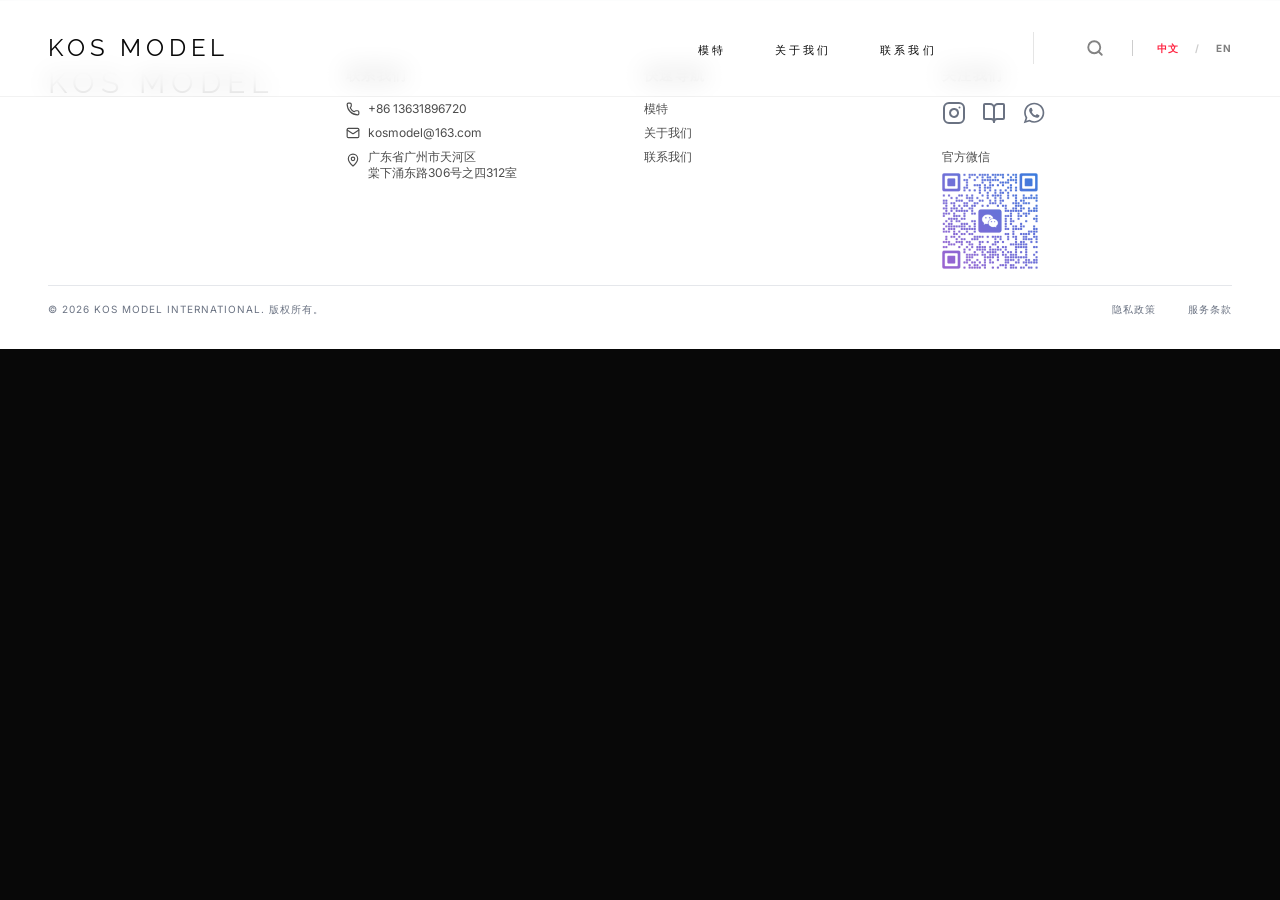
==== index.html @ bc781af7 "Add files via upload" ====
<!doctype html>
<html lang="en">
  <head>
    <meta charset="UTF-8" />
    <link rel="icon" type="image/png" href="/favicon.png">
    <meta name="viewport" content="width=device-width, initial-scale=1.0" />
    <title>KOS MODEL</title>
    <script type="module" crossorigin src="/assets/index-BqBdWaHp.js"></script>
    <link rel="stylesheet" crossorigin href="/assets/index-BMTdJnY8.css">
  </head>
  <body>
    <div id="root"></div>
  </body>
</html>
---- assets/index-BMTdJnY8.css ----
@import"https://fonts.googleapis.com/css2?family=Inter:wght@300;400;500;600&family=Playfair+Display:ital,wght@0,400;0,700;1,400&family=Bodoni+Moda:ital,opsz,wght@0,6..96,400..900;1,6..96,400..900&family=Cormorant+Garamond:wght@300;400;500&family=Raleway:wght@100;200;400&display=swap";/*! tailwindcss v4.3.0 | MIT License | https://tailwindcss.com */@layer properties{@supports (((-webkit-hyphens:none)) and (not (margin-trim:inline))) or ((-moz-orient:inline) and (not (color:rgb(from red r g b)))){*,:before,:after,::backdrop{--tw-translate-x:0;--tw-translate-y:0;--tw-translate-z:0;--tw-scroll-snap-strictness:proximity;--tw-space-y-reverse:0;--tw-border-style:solid;--tw-gradient-position:initial;--tw-gradient-from:#0000;--tw-gradient-via:#0000;--tw-gradient-to:#0000;--tw-gradient-stops:initial;--tw-gradient-via-stops:initial;--tw-gradient-from-position:0%;--tw-gradient-via-position:50%;--tw-gradient-to-position:100%;--tw-leading:initial;--tw-font-weight:initial;--tw-tracking:initial;--tw-shadow:0 0 #0000;--tw-shadow-color:initial;--tw-shadow-alpha:100%;--tw-inset-shadow:0 0 #0000;--tw-inset-shadow-color:initial;--tw-inset-shadow-alpha:100%;--tw-ring-color:initial;--tw-ring-shadow:0 0 #0000;--tw-inset-ring-color:initial;--tw-inset-ring-shadow:0 0 #0000;--tw-ring-inset:initial;--tw-ring-offset-width:0px;--tw-ring-offset-color:#fff;--tw-ring-offset-shadow:0 0 #0000;--tw-blur:initial;--tw-brightness:initial;--tw-contrast:initial;--tw-grayscale:initial;--tw-hue-rotate:initial;--tw-invert:initial;--tw-opacity:initial;--tw-saturate:initial;--tw-sepia:initial;--tw-drop-shadow:initial;--tw-drop-shadow-color:initial;--tw-drop-shadow-alpha:100%;--tw-drop-shadow-size:initial;--tw-backdrop-blur:initial;--tw-backdrop-brightness:initial;--tw-backdrop-contrast:initial;--tw-backdrop-grayscale:initial;--tw-backdrop-hue-rotate:initial;--tw-backdrop-invert:initial;--tw-backdrop-opacity:initial;--tw-backdrop-saturate:initial;--tw-backdrop-sepia:initial;--tw-duration:initial;--tw-ease:initial;--tw-scale-x:1;--tw-scale-y:1;--tw-scale-z:1}}}@layer theme{:root,:host{--font-sans:"Inter", ui-sans-serif, system-ui, sans-serif;--font-serif:"Playfair Display", ui-serif, Georgia, serif;--font-mono:ui-monospace, SFMono-Regular, Menlo, Monaco, Consolas, "Liberation Mono", "Courier New", monospace;--color-red-600:oklch(57.7% .245 27.325);--color-amber-600:oklch(66.6% .179 58.318);--color-gray-50:oklch(98.5% .002 247.839);--color-gray-100:oklch(96.7% .003 264.542);--color-gray-200:oklch(92.8% .006 264.531);--color-gray-400:oklch(70.7% .022 261.325);--color-gray-500:oklch(55.1% .027 264.364);--color-zinc-900:oklch(21% .006 285.885);--color-neutral-100:oklch(97% 0 0);--color-black:#000;--color-white:#fff;--spacing:.25rem;--container-md:28rem;--container-4xl:56rem;--container-7xl:80rem;--text-xs:.75rem;--text-xs--line-height:calc(1 / .75);--text-sm:.875rem;--text-sm--line-height:calc(1.25 / .875);--text-xl:1.25rem;--text-xl--line-height:calc(1.75 / 1.25);--text-2xl:1.5rem;--text-2xl--line-height:calc(2 / 1.5);--text-3xl:1.875rem;--text-3xl--line-height: 1.2 ;--text-4xl:2.25rem;--text-4xl--line-height:calc(2.5 / 2.25);--text-5xl:3rem;--text-5xl--line-height:1;--text-6xl:3.75rem;--text-6xl--line-height:1;--text-7xl:4.5rem;--text-7xl--line-height:1;--text-8xl:6rem;--text-8xl--line-height:1;--text-9xl:8rem;--text-9xl--line-height:1;--font-weight-thin:100;--font-weight-normal:400;--font-weight-medium:500;--font-weight-bold:700;--tracking-wide:.025em;--tracking-wider:.05em;--tracking-widest:.1em;--leading-tight:1.25;--leading-relaxed:1.625;--radius-sm:.25rem;--ease-out:cubic-bezier(0, 0, .2, 1);--animate-bounce:bounce 1s infinite;--blur-sm:8px;--blur-md:12px;--blur-xl:24px;--default-transition-duration:.15s;--default-transition-timing-function:cubic-bezier(.4, 0, .2, 1);--default-font-family:var(--font-sans);--default-mono-font-family:var(--font-mono);--font-raleway:"Raleway", sans-serif;--color-brand-black:#080808;--color-brand-white:#fdfdfd;--color-brand-gray:#888;--color-accent:#ff2442}}@layer base{*,:after,:before,::backdrop{box-sizing:border-box;border:0 solid;margin:0;padding:0}::file-selector-button{box-sizing:border-box;border:0 solid;margin:0;padding:0}html,:host{-webkit-text-size-adjust:100%;-moz-tab-size:4;tab-size:4;line-height:1.5;font-family:var(--default-font-family,ui-sans-serif, system-ui, sans-serif, "Apple Color Emoji", "Segoe UI Emoji", "Segoe UI Symbol", "Noto Color Emoji");font-feature-settings:var(--default-font-feature-settings,normal);font-variation-settings:var(--default-font-variation-settings,normal);-webkit-tap-highlight-color:transparent}hr{height:0;color:inherit;border-top-width:1px}abbr:where([title]){-webkit-text-decoration:underline dotted;text-decoration:underline dotted}h1,h2,h3,h4,h5,h6{font-size:inherit;font-weight:inherit}a{color:inherit;-webkit-text-decoration:inherit;text-decoration:inherit}b,strong{font-weight:bolder}code,kbd,samp,pre{font-family:var(--default-mono-font-family,ui-monospace, SFMono-Regular, Menlo, Monaco, Consolas, "Liberation Mono", "Courier New", monospace);font-feature-settings:var(--default-mono-font-feature-settings,normal);font-variation-settings:var(--default-mono-font-variation-settings,normal);font-size:1em}small{font-size:80%}sub,sup{vertical-align:baseline;font-size:75%;line-height:0;position:relative}sub{bottom:-.25em}sup{top:-.5em}table{text-indent:0;border-color:inherit;border-collapse:collapse}:-moz-focusring{outline:auto}progress{vertical-align:baseline}summary{display:list-item}ol,ul,menu{list-style:none}img,svg,video,canvas,audio,iframe,embed,object{vertical-align:middle;display:block}img,video{max-width:100%;height:auto}button,input,select,optgroup,textarea{font:inherit;font-feature-settings:inherit;font-variation-settings:inherit;letter-spacing:inherit;color:inherit;opacity:1;background-color:#0000;border-radius:0}::file-selector-button{font:inherit;font-feature-settings:inherit;font-variation-settings:inherit;letter-spacing:inherit;color:inherit;opacity:1;background-color:#0000;border-radius:0}:where(select:is([multiple],[size])) optgroup{font-weight:bolder}:where(select:is([multiple],[size])) optgroup option{padding-inline-start:20px}::file-selector-button{margin-inline-end:4px}::placeholder{opacity:1}@supports (not ((-webkit-appearance:-apple-pay-button))) or (contain-intrinsic-size:1px){::placeholder{color:currentColor}@supports (color:color-mix(in lab,red,red)){::placeholder{color:color-mix(in oklab,currentcolor 50%,transparent)}}}textarea{resize:vertical}::-webkit-search-decoration{-webkit-appearance:none}::-webkit-date-and-time-value{min-height:1lh;text-align:inherit}::-webkit-datetime-edit{display:inline-flex}::-webkit-datetime-edit-fields-wrapper{padding:0}::-webkit-datetime-edit{padding-block:0}::-webkit-datetime-edit-year-field{padding-block:0}::-webkit-datetime-edit-month-field{padding-block:0}::-webkit-datetime-edit-day-field{padding-block:0}::-webkit-datetime-edit-hour-field{padding-block:0}::-webkit-datetime-edit-minute-field{padding-block:0}::-webkit-datetime-edit-second-field{padding-block:0}::-webkit-datetime-edit-millisecond-field{padding-block:0}::-webkit-datetime-edit-meridiem-field{padding-block:0}::-webkit-calendar-picker-indicator{line-height:1}:-moz-ui-invalid{box-shadow:none}button,input:where([type=button],[type=reset],[type=submit]){-webkit-appearance:button;-moz-appearance:button;appearance:button}::file-selector-button{-webkit-appearance:button;-moz-appearance:button;appearance:button}::-webkit-inner-spin-button{height:auto}::-webkit-outer-spin-button{height:auto}[hidden]:where(:not([hidden=until-found])){display:none!important}body{background-color:var(--color-brand-black);font-family:var(--font-sans);color:var(--color-brand-white);-webkit-font-smoothing:antialiased;-moz-osx-font-smoothing:grayscale}h1,h2,h3,.serif{font-family:var(--font-serif)}}@layer components;@layer utilities{.pointer-events-none{pointer-events:none}.absolute{position:absolute}.fixed{position:fixed}.relative{position:relative}.inset-0{inset:calc(var(--spacing) * 0)}.-top-10{top:calc(var(--spacing) * -10)}.top-0{top:calc(var(--spacing) * 0)}.top-1\/2{top:50%}.top-12{top:calc(var(--spacing) * 12)}.top-full{top:100%}.-right-10{right:calc(var(--spacing) * -10)}.right-0{right:calc(var(--spacing) * 0)}.right-4{right:calc(var(--spacing) * 4)}.right-10{right:calc(var(--spacing) * 10)}.right-12{right:calc(var(--spacing) * 12)}.-bottom-10{bottom:calc(var(--spacing) * -10)}.bottom-8{bottom:calc(var(--spacing) * 8)}.bottom-10{bottom:calc(var(--spacing) * 10)}.-left-10{left:calc(var(--spacing) * -10)}.left-0{left:calc(var(--spacing) * 0)}.left-4{left:calc(var(--spacing) * 4)}.left-8{left:calc(var(--spacing) * 8)}.z-0{z-index:0}.z-10{z-index:10}.z-40{z-index:40}.z-50{z-index:50}.z-\[100\]{z-index:100}.container{width:100%}@media(min-width:40rem){.container{max-width:40rem}}@media(min-width:48rem){.container{max-width:48rem}}@media(min-width:64rem){.container{max-width:64rem}}@media(min-width:80rem){.container{max-width:80rem}}@media(min-width:96rem){.container{max-width:96rem}}.m-116{margin:calc(var(--spacing) * 116)}.-mx-6{margin-inline:calc(var(--spacing) * -6)}.mx-auto{margin-inline:auto}.mt-1{margin-top:calc(var(--spacing) * 1)}.mt-2{margin-top:calc(var(--spacing) * 2)}.mt-4{margin-top:calc(var(--spacing) * 4)}.mt-8{margin-top:calc(var(--spacing) * 8)}.mt-12{margin-top:calc(var(--spacing) * 12)}.mt-32{margin-top:calc(var(--spacing) * 32)}.mr-12{margin-right:calc(var(--spacing) * 12)}.mb-2{margin-bottom:calc(var(--spacing) * 2)}.mb-4{margin-bottom:calc(var(--spacing) * 4)}.mb-6{margin-bottom:calc(var(--spacing) * 6)}.mb-8{margin-bottom:calc(var(--spacing) * 8)}.mb-10{margin-bottom:calc(var(--spacing) * 10)}.mb-12{margin-bottom:calc(var(--spacing) * 12)}.mb-16{margin-bottom:calc(var(--spacing) * 16)}.mb-20{margin-bottom:calc(var(--spacing) * 20)}.scrollbar-hide{-ms-overflow-style:none;scrollbar-width:none}.scrollbar-hide::-webkit-scrollbar{display:none}.block{display:block}.flex{display:flex}.grid{display:grid}.hidden{display:none}.aspect-\[3\/4\]{aspect-ratio:3/4}.aspect-\[4\/5\]{aspect-ratio:4/5}.h-1\.5{height:calc(var(--spacing) * 1.5)}.h-4{height:calc(var(--spacing) * 4)}.h-5{height:calc(var(--spacing) * 5)}.h-8{height:calc(var(--spacing) * 8)}.h-12{height:calc(var(--spacing) * 12)}.h-14{height:calc(var(--spacing) * 14)}.h-20{height:calc(var(--spacing) * 20)}.h-24{height:calc(var(--spacing) * 24)}.h-40{height:calc(var(--spacing) * 40)}.h-60{height:calc(var(--spacing) * 60)}.h-\[1px\]{height:1px}.h-\[80vh\]{height:80vh}.h-\[85vh\]{height:85vh}.h-full{height:100%}.h-screen{height:100vh}.min-h-\[60vh\]{min-height:60vh}.min-h-screen{min-height:100vh}.w-1\.5{width:calc(var(--spacing) * 1.5)}.w-5{width:calc(var(--spacing) * 5)}.w-12{width:calc(var(--spacing) * 12)}.w-14{width:calc(var(--spacing) * 14)}.w-16{width:calc(var(--spacing) * 16)}.w-24{width:calc(var(--spacing) * 24)}.w-40{width:calc(var(--spacing) * 40)}.w-56{width:calc(var(--spacing) * 56)}.w-60{width:calc(var(--spacing) * 60)}.w-\[1px\]{width:1px}.w-full{width:100%}.max-w-4xl{max-width:var(--container-4xl)}.max-w-7xl{max-width:var(--container-7xl)}.max-w-\[150px\]{max-width:150px}.max-w-\[calc\(80vh\*3\/4\)\]{max-width:60vh}.max-w-md{max-width:var(--container-md)}.flex-1{flex:1}.flex-shrink-0,.shrink-0{flex-shrink:0}.-translate-y-1\/2{--tw-translate-y: -50% ;translate:var(--tw-translate-x) var(--tw-translate-y)}.animate-bounce{animation:var(--animate-bounce)}.cursor-pointer{cursor:pointer}.cursor-zoom-in{cursor:zoom-in}.resize{resize:both}.snap-x{scroll-snap-type:x var(--tw-scroll-snap-strictness)}.snap-mandatory{--tw-scroll-snap-strictness:mandatory}.snap-center{scroll-snap-align:center}.grid-cols-1{grid-template-columns:repeat(1,minmax(0,1fr))}.grid-cols-2{grid-template-columns:repeat(2,minmax(0,1fr))}.grid-cols-\[100px_1fr\]{grid-template-columns:100px 1fr}.flex-col{flex-direction:column}.flex-wrap{flex-wrap:wrap}.items-baseline{align-items:baseline}.items-center{align-items:center}.items-start{align-items:flex-start}.justify-between{justify-content:space-between}.justify-center{justify-content:center}.justify-end{justify-content:flex-end}.gap-1\.5{gap:calc(var(--spacing) * 1.5)}.gap-2{gap:calc(var(--spacing) * 2)}.gap-3{gap:calc(var(--spacing) * 3)}.gap-4{gap:calc(var(--spacing) * 4)}.gap-6{gap:calc(var(--spacing) * 6)}.gap-8{gap:calc(var(--spacing) * 8)}.gap-12{gap:calc(var(--spacing) * 12)}.gap-16{gap:calc(var(--spacing) * 16)}.gap-20{gap:calc(var(--spacing) * 20)}:where(.space-y-1>:not(:last-child)){--tw-space-y-reverse:0;margin-block-start:calc(calc(var(--spacing) * 1) * var(--tw-space-y-reverse));margin-block-end:calc(calc(var(--spacing) * 1) * calc(1 - var(--tw-space-y-reverse)))}:where(.space-y-2>:not(:last-child)){--tw-space-y-reverse:0;margin-block-start:calc(calc(var(--spacing) * 2) * var(--tw-space-y-reverse));margin-block-end:calc(calc(var(--spacing) * 2) * calc(1 - var(--tw-space-y-reverse)))}:where(.space-y-4>:not(:last-child)){--tw-space-y-reverse:0;margin-block-start:calc(calc(var(--spacing) * 4) * var(--tw-space-y-reverse));margin-block-end:calc(calc(var(--spacing) * 4) * calc(1 - var(--tw-space-y-reverse)))}:where(.space-y-6>:not(:last-child)){--tw-space-y-reverse:0;margin-block-start:calc(calc(var(--spacing) * 6) * var(--tw-space-y-reverse));margin-block-end:calc(calc(var(--spacing) * 6) * calc(1 - var(--tw-space-y-reverse)))}:where(.space-y-8>:not(:last-child)){--tw-space-y-reverse:0;margin-block-start:calc(calc(var(--spacing) * 8) * var(--tw-space-y-reverse));margin-block-end:calc(calc(var(--spacing) * 8) * calc(1 - var(--tw-space-y-reverse)))}:where(.space-y-12>:not(:last-child)){--tw-space-y-reverse:0;margin-block-start:calc(calc(var(--spacing) * 12) * var(--tw-space-y-reverse));margin-block-end:calc(calc(var(--spacing) * 12) * calc(1 - var(--tw-space-y-reverse)))}.gap-x-4{column-gap:calc(var(--spacing) * 4)}.gap-y-2{row-gap:calc(var(--spacing) * 2)}.gap-y-6{row-gap:calc(var(--spacing) * 6)}.truncate{text-overflow:ellipsis;white-space:nowrap;overflow:hidden}.overflow-hidden{overflow:hidden}.overflow-x-auto{overflow-x:auto}.rounded-full{border-radius:3.40282e38px}.rounded-sm{border-radius:var(--radius-sm)}.border{border-style:var(--tw-border-style);border-width:1px}.border-t{border-top-style:var(--tw-border-style);border-top-width:1px}.border-b{border-bottom-style:var(--tw-border-style);border-bottom-width:1px}.border-b-2{border-bottom-style:var(--tw-border-style);border-bottom-width:2px}.border-l{border-left-style:var(--tw-border-style);border-left-width:1px}.border-l-2{border-left-style:var(--tw-border-style);border-left-width:2px}.border-accent\/10{border-color:#ff24421a}@supports (color:color-mix(in lab,red,red)){.border-accent\/10{border-color:color-mix(in oklab,var(--color-accent) 10%,transparent)}}.border-accent\/20{border-color:#ff244233}@supports (color:color-mix(in lab,red,red)){.border-accent\/20{border-color:color-mix(in oklab,var(--color-accent) 20%,transparent)}}.border-black{border-color:var(--color-black)}.border-black\/5{border-color:#0000000d}@supports (color:color-mix(in lab,red,red)){.border-black\/5{border-color:color-mix(in oklab,var(--color-black) 5%,transparent)}}.border-black\/10{border-color:#0000001a}@supports (color:color-mix(in lab,red,red)){.border-black\/10{border-color:color-mix(in oklab,var(--color-black) 10%,transparent)}}.border-black\/20{border-color:#0003}@supports (color:color-mix(in lab,red,red)){.border-black\/20{border-color:color-mix(in oklab,var(--color-black) 20%,transparent)}}.border-brand-black{border-color:var(--color-brand-black)}.border-gray-200{border-color:var(--color-gray-200)}.border-white\/10{border-color:#ffffff1a}@supports (color:color-mix(in lab,red,red)){.border-white\/10{border-color:color-mix(in oklab,var(--color-white) 10%,transparent)}}.border-white\/20{border-color:#fff3}@supports (color:color-mix(in lab,red,red)){.border-white\/20{border-color:color-mix(in oklab,var(--color-white) 20%,transparent)}}.bg-\[\#090909\]{background-color:#090909}.bg-accent\/40{background-color:#ff244266}@supports (color:color-mix(in lab,red,red)){.bg-accent\/40{background-color:color-mix(in oklab,var(--color-accent) 40%,transparent)}}.bg-black{background-color:var(--color-black)}.bg-black\/40{background-color:#0006}@supports (color:color-mix(in lab,red,red)){.bg-black\/40{background-color:color-mix(in oklab,var(--color-black) 40%,transparent)}}.bg-brand-black{background-color:var(--color-brand-black)}.bg-brand-black\/95{background-color:#080808f2}@supports (color:color-mix(in lab,red,red)){.bg-brand-black\/95{background-color:color-mix(in oklab,var(--color-brand-black) 95%,transparent)}}.bg-brand-white{background-color:var(--color-brand-white)}.bg-current{background-color:currentColor}.bg-gray-50{background-color:var(--color-gray-50)}.bg-gray-100{background-color:var(--color-gray-100)}.bg-neutral-100{background-color:var(--color-neutral-100)}.bg-transparent{background-color:#0000}.bg-white{background-color:var(--color-white)}.bg-white\/80{background-color:#fffc}@supports (color:color-mix(in lab,red,red)){.bg-white\/80{background-color:color-mix(in oklab,var(--color-white) 80%,transparent)}}.bg-white\/90{background-color:#ffffffe6}@supports (color:color-mix(in lab,red,red)){.bg-white\/90{background-color:color-mix(in oklab,var(--color-white) 90%,transparent)}}.bg-zinc-900{background-color:var(--color-zinc-900)}.bg-gradient-to-b{--tw-gradient-position:to bottom in oklab;background-image:linear-gradient(var(--tw-gradient-stops))}.from-black\/50{--tw-gradient-from:#00000080}@supports (color:color-mix(in lab,red,red)){.from-black\/50{--tw-gradient-from:color-mix(in oklab, var(--color-black) 50%, transparent)}}.from-black\/50{--tw-gradient-stops:var(--tw-gradient-via-stops,var(--tw-gradient-position), var(--tw-gradient-from) var(--tw-gradient-from-position), var(--tw-gradient-to) var(--tw-gradient-to-position))}.from-brand-black\/50{--tw-gradient-from:#08080880}@supports (color:color-mix(in lab,red,red)){.from-brand-black\/50{--tw-gradient-from:color-mix(in oklab, var(--color-brand-black) 50%, transparent)}}.from-brand-black\/50{--tw-gradient-stops:var(--tw-gradient-via-stops,var(--tw-gradient-position), var(--tw-gradient-from) var(--tw-gradient-from-position), var(--tw-gradient-to) var(--tw-gradient-to-position))}.to-transparent{--tw-gradient-to:transparent;--tw-gradient-stops:var(--tw-gradient-via-stops,var(--tw-gradient-position), var(--tw-gradient-from) var(--tw-gradient-from-position), var(--tw-gradient-to) var(--tw-gradient-to-position))}.object-cover{object-fit:cover}.p-1{padding:calc(var(--spacing) * 1)}.p-2{padding:calc(var(--spacing) * 2)}.p-3{padding:calc(var(--spacing) * 3)}.p-4{padding:calc(var(--spacing) * 4)}.p-6{padding:calc(var(--spacing) * 6)}.px-1{padding-inline:calc(var(--spacing) * 1)}.px-3{padding-inline:calc(var(--spacing) * 3)}.px-4{padding-inline:calc(var(--spacing) * 4)}.px-6{padding-inline:calc(var(--spacing) * 6)}.px-8{padding-inline:calc(var(--spacing) * 8)}.py-2{padding-block:calc(var(--spacing) * 2)}.py-8{padding-block:calc(var(--spacing) * 8)}.py-12{padding-block:calc(var(--spacing) * 12)}.py-20{padding-block:calc(var(--spacing) * 20)}.pt-2{padding-top:calc(var(--spacing) * 2)}.pt-4{padding-top:calc(var(--spacing) * 4)}.pt-6{padding-top:calc(var(--spacing) * 6)}.pt-16{padding-top:calc(var(--spacing) * 16)}.pt-32{padding-top:calc(var(--spacing) * 32)}.pt-40{padding-top:calc(var(--spacing) * 40)}.pb-0{padding-bottom:calc(var(--spacing) * 0)}.pb-1{padding-bottom:calc(var(--spacing) * 1)}.pb-2{padding-bottom:calc(var(--spacing) * 2)}.pb-4{padding-bottom:calc(var(--spacing) * 4)}.pb-8{padding-bottom:calc(var(--spacing) * 8)}.pb-12{padding-bottom:calc(var(--spacing) * 12)}.pb-24{padding-bottom:calc(var(--spacing) * 24)}.pb-32{padding-bottom:calc(var(--spacing) * 32)}.pl-6{padding-left:calc(var(--spacing) * 6)}.pl-8{padding-left:calc(var(--spacing) * 8)}.pl-12{padding-left:calc(var(--spacing) * 12)}.text-center{text-align:center}.text-justify{text-align:justify}.text-left{text-align:left}.-indent-6{text-indent:calc(var(--spacing) * -6)}.font-mono{font-family:var(--font-mono)}.font-raleway{font-family:var(--font-raleway)}.font-sans{font-family:var(--font-sans)}.font-serif{font-family:var(--font-serif)}.text-2xl{font-size:var(--text-2xl);line-height:var(--tw-leading,var(--text-2xl--line-height))}.text-3xl{font-size:var(--text-3xl);line-height:var(--tw-leading,var(--text-3xl--line-height))}.text-4xl{font-size:var(--text-4xl);line-height:var(--tw-leading,var(--text-4xl--line-height))}.text-5xl{font-size:var(--text-5xl);line-height:var(--tw-leading,var(--text-5xl--line-height))}.text-sm{font-size:var(--text-sm);line-height:var(--tw-leading,var(--text-sm--line-height))}.text-xl{font-size:var(--text-xl);line-height:var(--tw-leading,var(--text-xl--line-height))}.text-xs{font-size:var(--text-xs);line-height:var(--tw-leading,var(--text-xs--line-height))}.text-\[9px\]{font-size:9px}.text-\[10px\]{font-size:10px}.text-\[11px\]{font-size:11px}.leading-relaxed{--tw-leading:var(--leading-relaxed);line-height:var(--leading-relaxed)}.leading-tight{--tw-leading:var(--leading-tight);line-height:var(--leading-tight)}.font-bold{--tw-font-weight:var(--font-weight-bold);font-weight:var(--font-weight-bold)}.font-medium{--tw-font-weight:var(--font-weight-medium);font-weight:var(--font-weight-medium)}.font-normal{--tw-font-weight:var(--font-weight-normal);font-weight:var(--font-weight-normal)}.font-thin{--tw-font-weight:var(--font-weight-thin);font-weight:var(--font-weight-thin)}.tracking-\[0\.2em\]{--tw-tracking:.2em;letter-spacing:.2em}.tracking-\[0\.3em\]{--tw-tracking:.3em;letter-spacing:.3em}.tracking-\[0\.4em\]{--tw-tracking:.4em;letter-spacing:.4em}.tracking-\[0\.25em\]{--tw-tracking:.25em;letter-spacing:.25em}.tracking-wide{--tw-tracking:var(--tracking-wide);letter-spacing:var(--tracking-wide)}.tracking-wider{--tw-tracking:var(--tracking-wider);letter-spacing:var(--tracking-wider)}.tracking-widest{--tw-tracking:var(--tracking-widest);letter-spacing:var(--tracking-widest)}.whitespace-pre-line{white-space:pre-line}.text-accent{color:var(--color-accent)}.text-black{color:var(--color-black)}.text-black\/50{color:#00000080}@supports (color:color-mix(in lab,red,red)){.text-black\/50{color:color-mix(in oklab,var(--color-black) 50%,transparent)}}.text-brand-black{color:var(--color-brand-black)}.text-brand-black\/70{color:#080808b3}@supports (color:color-mix(in lab,red,red)){.text-brand-black\/70{color:color-mix(in oklab,var(--color-brand-black) 70%,transparent)}}.text-brand-gray{color:var(--color-brand-gray)}.text-brand-gray\/90{color:#888888e6}@supports (color:color-mix(in lab,red,red)){.text-brand-gray\/90{color:color-mix(in oklab,var(--color-brand-gray) 90%,transparent)}}.text-brand-white{color:var(--color-brand-white)}.text-gray-400{color:var(--color-gray-400)}.text-gray-500{color:var(--color-gray-500)}.text-white{color:var(--color-white)}.text-white\/40{color:#fff6}@supports (color:color-mix(in lab,red,red)){.text-white\/40{color:color-mix(in oklab,var(--color-white) 40%,transparent)}}.text-white\/50{color:#ffffff80}@supports (color:color-mix(in lab,red,red)){.text-white\/50{color:color-mix(in oklab,var(--color-white) 50%,transparent)}}.text-white\/70{color:#ffffffb3}@supports (color:color-mix(in lab,red,red)){.text-white\/70{color:color-mix(in oklab,var(--color-white) 70%,transparent)}}.uppercase{text-transform:uppercase}.italic{font-style:italic}.underline{text-decoration-line:underline}.opacity-0{opacity:0}.opacity-20{opacity:.2}.opacity-30{opacity:.3}.opacity-40{opacity:.4}.opacity-50{opacity:.5}.opacity-60{opacity:.6}.opacity-70{opacity:.7}.opacity-80{opacity:.8}.opacity-90{opacity:.9}.shadow-2xl{--tw-shadow:0 25px 50px -12px var(--tw-shadow-color,#00000040);box-shadow:var(--tw-inset-shadow),var(--tw-inset-ring-shadow),var(--tw-ring-offset-shadow),var(--tw-ring-shadow),var(--tw-shadow)}.shadow-lg{--tw-shadow:0 10px 15px -3px var(--tw-shadow-color,#0000001a), 0 4px 6px -4px var(--tw-shadow-color,#0000001a);box-shadow:var(--tw-inset-shadow),var(--tw-inset-ring-shadow),var(--tw-ring-offset-shadow),var(--tw-ring-shadow),var(--tw-shadow)}.ring-1{--tw-ring-shadow:var(--tw-ring-inset,) 0 0 0 calc(1px + var(--tw-ring-offset-width)) var(--tw-ring-color,currentcolor);box-shadow:var(--tw-inset-shadow),var(--tw-inset-ring-shadow),var(--tw-ring-offset-shadow),var(--tw-ring-shadow),var(--tw-shadow)}.ring-black\/5{--tw-ring-color:#0000000d}@supports (color:color-mix(in lab,red,red)){.ring-black\/5{--tw-ring-color:color-mix(in oklab, var(--color-black) 5%, transparent)}}.grayscale{--tw-grayscale:grayscale(100%);filter:var(--tw-blur,) var(--tw-brightness,) var(--tw-contrast,) var(--tw-grayscale,) var(--tw-hue-rotate,) var(--tw-invert,) var(--tw-saturate,) var(--tw-sepia,) var(--tw-drop-shadow,)}.filter{filter:var(--tw-blur,) var(--tw-brightness,) var(--tw-contrast,) var(--tw-grayscale,) var(--tw-hue-rotate,) var(--tw-invert,) var(--tw-saturate,) var(--tw-sepia,) var(--tw-drop-shadow,)}.backdrop-blur-md{--tw-backdrop-blur:blur(var(--blur-md));-webkit-backdrop-filter:var(--tw-backdrop-blur,) var(--tw-backdrop-brightness,) var(--tw-backdrop-contrast,) var(--tw-backdrop-grayscale,) var(--tw-backdrop-hue-rotate,) var(--tw-backdrop-invert,) var(--tw-backdrop-opacity,) var(--tw-backdrop-saturate,) var(--tw-backdrop-sepia,);backdrop-filter:var(--tw-backdrop-blur,) var(--tw-backdrop-brightness,) var(--tw-backdrop-contrast,) var(--tw-backdrop-grayscale,) var(--tw-backdrop-hue-rotate,) var(--tw-backdrop-invert,) var(--tw-backdrop-opacity,) var(--tw-backdrop-saturate,) var(--tw-backdrop-sepia,)}.backdrop-blur-sm{--tw-backdrop-blur:blur(var(--blur-sm));-webkit-backdrop-filter:var(--tw-backdrop-blur,) var(--tw-backdrop-brightness,) var(--tw-backdrop-contrast,) var(--tw-backdrop-grayscale,) var(--tw-backdrop-hue-rotate,) var(--tw-backdrop-invert,) var(--tw-backdrop-opacity,) var(--tw-backdrop-saturate,) var(--tw-backdrop-sepia,);backdrop-filter:var(--tw-backdrop-blur,) var(--tw-backdrop-brightness,) var(--tw-backdrop-contrast,) var(--tw-backdrop-grayscale,) var(--tw-backdrop-hue-rotate,) var(--tw-backdrop-invert,) var(--tw-backdrop-opacity,) var(--tw-backdrop-saturate,) var(--tw-backdrop-sepia,)}.backdrop-blur-xl{--tw-backdrop-blur:blur(var(--blur-xl));-webkit-backdrop-filter:var(--tw-backdrop-blur,) var(--tw-backdrop-brightness,) var(--tw-backdrop-contrast,) var(--tw-backdrop-grayscale,) var(--tw-backdrop-hue-rotate,) var(--tw-backdrop-invert,) var(--tw-backdrop-opacity,) var(--tw-backdrop-saturate,) var(--tw-backdrop-sepia,);backdrop-filter:var(--tw-backdrop-blur,) var(--tw-backdrop-brightness,) var(--tw-backdrop-contrast,) var(--tw-backdrop-grayscale,) var(--tw-backdrop-hue-rotate,) var(--tw-backdrop-invert,) var(--tw-backdrop-opacity,) var(--tw-backdrop-saturate,) var(--tw-backdrop-sepia,)}.transition{transition-property:color,background-color,border-color,outline-color,text-decoration-color,fill,stroke,--tw-gradient-from,--tw-gradient-via,--tw-gradient-to,opacity,box-shadow,transform,translate,scale,rotate,filter,-webkit-backdrop-filter,backdrop-filter,display,content-visibility,overlay,pointer-events;transition-timing-function:var(--tw-ease,var(--default-transition-timing-function));transition-duration:var(--tw-duration,var(--default-transition-duration))}.transition-all{transition-property:all;transition-timing-function:var(--tw-ease,var(--default-transition-timing-function));transition-duration:var(--tw-duration,var(--default-transition-duration))}.transition-colors{transition-property:color,background-color,border-color,outline-color,text-decoration-color,fill,stroke,--tw-gradient-from,--tw-gradient-via,--tw-gradient-to;transition-timing-function:var(--tw-ease,var(--default-transition-timing-function));transition-duration:var(--tw-duration,var(--default-transition-duration))}.transition-opacity{transition-property:opacity;transition-timing-function:var(--tw-ease,var(--default-transition-timing-function));transition-duration:var(--tw-duration,var(--default-transition-duration))}.transition-transform{transition-property:transform,translate,scale,rotate;transition-timing-function:var(--tw-ease,var(--default-transition-timing-function));transition-duration:var(--tw-duration,var(--default-transition-duration))}.duration-200{--tw-duration:.2s;transition-duration:.2s}.duration-300{--tw-duration:.3s;transition-duration:.3s}.duration-500{--tw-duration:.5s;transition-duration:.5s}.duration-700{--tw-duration:.7s;transition-duration:.7s}.duration-1000{--tw-duration:1s;transition-duration:1s}.ease-out{--tw-ease:var(--ease-out);transition-timing-function:var(--ease-out)}.outline-none{--tw-outline-style:none;outline-style:none}.select-none{-webkit-user-select:none;user-select:none}.\[animation-delay\:-0\.3s\]{animation-delay:-.3s}.\[animation-delay\:-0\.15s\]{animation-delay:-.15s}@media(hover:hover){.group-hover\:-translate-x-1:is(:where(.group):hover *){--tw-translate-x:calc(var(--spacing) * -1);translate:var(--tw-translate-x) var(--tw-translate-y)}.group-hover\:-translate-y-1:is(:where(.group):hover *){--tw-translate-y:calc(var(--spacing) * -1);translate:var(--tw-translate-x) var(--tw-translate-y)}.group-hover\:scale-105:is(:where(.group):hover *){--tw-scale-x:105%;--tw-scale-y:105%;--tw-scale-z:105%;scale:var(--tw-scale-x) var(--tw-scale-y)}.group-hover\:opacity-0:is(:where(.group):hover *){opacity:0}.group-hover\:opacity-100:is(:where(.group):hover *),.group-hover\/carousel\:opacity-100:is(:where(.group\/carousel):hover *){opacity:1}}.selection\:bg-accent ::selection{background-color:var(--color-accent)}.selection\:bg-accent::selection{background-color:var(--color-accent)}.selection\:bg-brand-black ::selection{background-color:var(--color-brand-black)}.selection\:bg-brand-black::selection{background-color:var(--color-brand-black)}.selection\:bg-transparent ::selection{background-color:#0000}.selection\:bg-transparent::selection{background-color:#0000}.selection\:text-brand-black ::selection{color:var(--color-brand-black)}.selection\:text-brand-black::selection{color:var(--color-brand-black)}.selection\:text-white ::selection{color:var(--color-white)}.selection\:text-white::selection{color:var(--color-white)}.placeholder\:text-white\/10::placeholder{color:#ffffff1a}@supports (color:color-mix(in lab,red,red)){.placeholder\:text-white\/10::placeholder{color:color-mix(in oklab,var(--color-white) 10%,transparent)}}@media(hover:hover){.hover\:scale-105:hover{--tw-scale-x:105%;--tw-scale-y:105%;--tw-scale-z:105%;scale:var(--tw-scale-x) var(--tw-scale-y)}.hover\:border-accent:hover{border-color:var(--color-accent)}.hover\:border-black\/50:hover{border-color:#00000080}@supports (color:color-mix(in lab,red,red)){.hover\:border-black\/50:hover{border-color:color-mix(in oklab,var(--color-black) 50%,transparent)}}.hover\:bg-accent:hover{background-color:var(--color-accent)}.hover\:bg-black\/60:hover{background-color:#0009}@supports (color:color-mix(in lab,red,red)){.hover\:bg-black\/60:hover{background-color:color-mix(in oklab,var(--color-black) 60%,transparent)}}.hover\:bg-brand-black:hover{background-color:var(--color-brand-black)}.hover\:bg-white:hover{background-color:var(--color-white)}.hover\:bg-white\/10:hover{background-color:#ffffff1a}@supports (color:color-mix(in lab,red,red)){.hover\:bg-white\/10:hover{background-color:color-mix(in oklab,var(--color-white) 10%,transparent)}}.hover\:text-accent:hover{color:var(--color-accent)}.hover\:text-amber-600:hover{color:var(--color-amber-600)}.hover\:text-black:hover{color:var(--color-black)}.hover\:text-brand-black:hover{color:var(--color-brand-black)}.hover\:text-red-600:hover{color:var(--color-red-600)}.hover\:text-white:hover{color:var(--color-white)}.hover\:opacity-100:hover{opacity:1}.hover\:grayscale-0:hover{--tw-grayscale:grayscale(0%);filter:var(--tw-blur,) var(--tw-brightness,) var(--tw-contrast,) var(--tw-grayscale,) var(--tw-hue-rotate,) var(--tw-invert,) var(--tw-saturate,) var(--tw-sepia,) var(--tw-drop-shadow,)}}.focus\:border-accent:focus{border-color:var(--color-accent)}.focus\:outline-none:focus{--tw-outline-style:none;outline-style:none}.active\:scale-95:active{--tw-scale-x:95%;--tw-scale-y:95%;--tw-scale-z:95%;scale:var(--tw-scale-x) var(--tw-scale-y)}.disabled\:pointer-events-none:disabled{pointer-events:none}.disabled\:opacity-30:disabled{opacity:.3}@media(min-width:40rem){.sm\:grid-cols-2{grid-template-columns:repeat(2,minmax(0,1fr))}.sm\:text-7xl{font-size:var(--text-7xl);line-height:var(--tw-leading,var(--text-7xl--line-height))}.sm\:text-\[11px\]{font-size:11px}}@media(min-width:48rem){.md\:right-8{right:calc(var(--spacing) * 8)}.md\:left-8{left:calc(var(--spacing) * 8)}.md\:mx-0{margin-inline:calc(var(--spacing) * 0)}.md\:mr-12{margin-right:calc(var(--spacing) * 12)}.md\:flex{display:flex}.md\:hidden{display:none}.md\:w-64{width:calc(var(--spacing) * 64)}.md\:max-w-\[90vw\]{max-width:90vw}.md\:grid-cols-2{grid-template-columns:repeat(2,minmax(0,1fr))}.md\:grid-cols-4{grid-template-columns:repeat(4,minmax(0,1fr))}.md\:grid-cols-\[112px_1fr\]{grid-template-columns:112px 1fr}.md\:flex-row{flex-direction:row}.md\:items-center{align-items:center}.md\:gap-12{gap:calc(var(--spacing) * 12)}.md\:px-0{padding-inline:calc(var(--spacing) * 0)}.md\:px-12{padding-inline:calc(var(--spacing) * 12)}.md\:px-16{padding-inline:calc(var(--spacing) * 16)}.md\:pt-0{padding-top:calc(var(--spacing) * 0)}.md\:text-2xl{font-size:var(--text-2xl);line-height:var(--tw-leading,var(--text-2xl--line-height))}.md\:text-6xl{font-size:var(--text-6xl);line-height:var(--tw-leading,var(--text-6xl--line-height))}.md\:text-7xl{font-size:var(--text-7xl);line-height:var(--tw-leading,var(--text-7xl--line-height))}.md\:text-8xl{font-size:var(--text-8xl);line-height:var(--tw-leading,var(--text-8xl--line-height))}.md\:text-9xl{font-size:var(--text-9xl);line-height:var(--tw-leading,var(--text-9xl--line-height))}}@media(min-width:64rem){.lg\:sticky{position:sticky}.lg\:top-32{top:calc(var(--spacing) * 32)}.lg\:w-\[400px\]{width:400px}.lg\:flex-1{flex:1}.lg\:grid-cols-3{grid-template-columns:repeat(3,minmax(0,1fr))}.lg\:grid-cols-4{grid-template-columns:repeat(4,minmax(0,1fr))}.lg\:flex-row{flex-direction:row}.lg\:text-left{text-align:left}}}.mask-fade-bottom{-webkit-mask-image:linear-gradient(#000 50%,#0000 100%);mask-image:linear-gradient(#000 50%,#0000)}@property --tw-translate-x{syntax:"*";inherits:false;initial-value:0}@property --tw-translate-y{syntax:"*";inherits:false;initial-value:0}@property --tw-translate-z{syntax:"*";inherits:false;initial-value:0}@property --tw-scroll-snap-strictness{syntax:"*";inherits:false;initial-value:proximity}@property --tw-space-y-reverse{syntax:"*";inherits:false;initial-value:0}@property --tw-border-style{syntax:"*";inherits:false;initial-value:solid}@property --tw-gradient-position{syntax:"*";inherits:false}@property --tw-gradient-from{syntax:"<color>";inherits:false;initial-value:#0000}@property --tw-gradient-via{syntax:"<color>";inherits:false;initial-value:#0000}@property --tw-gradient-to{syntax:"<color>";inherits:false;initial-value:#0000}@property --tw-gradient-stops{syntax:"*";inherits:false}@property --tw-gradient-via-stops{syntax:"*";inherits:false}@property --tw-gradient-from-position{syntax:"<length-percentage>";inherits:false;initial-value:0%}@property --tw-gradient-via-position{syntax:"<length-percentage>";inherits:false;initial-value:50%}@property --tw-gradient-to-position{syntax:"<length-percentage>";inherits:false;initial-value:100%}@property --tw-leading{syntax:"*";inherits:false}@property --tw-font-weight{syntax:"*";inherits:false}@property --tw-tracking{syntax:"*";inherits:false}@property --tw-shadow{syntax:"*";inherits:false;initial-value:0 0 #0000}@property --tw-shadow-color{syntax:"*";inherits:false}@property --tw-shadow-alpha{syntax:"<percentage>";inherits:false;initial-value:100%}@property --tw-inset-shadow{syntax:"*";inherits:false;initial-value:0 0 #0000}@property --tw-inset-shadow-color{syntax:"*";inherits:false}@property --tw-inset-shadow-alpha{syntax:"<percentage>";inherits:false;initial-value:100%}@property --tw-ring-color{syntax:"*";inherits:false}@property --tw-ring-shadow{syntax:"*";inherits:false;initial-value:0 0 #0000}@property --tw-inset-ring-color{syntax:"*";inherits:false}@property --tw-inset-ring-shadow{syntax:"*";inherits:false;initial-value:0 0 #0000}@property --tw-ring-inset{syntax:"*";inherits:false}@property --tw-ring-offset-width{syntax:"<length>";inherits:false;initial-value:0}@property --tw-ring-offset-color{syntax:"*";inherits:false;initial-value:#fff}@property --tw-ring-offset-shadow{syntax:"*";inherits:false;initial-value:0 0 #0000}@property --tw-blur{syntax:"*";inherits:false}@property --tw-brightness{syntax:"*";inherits:false}@property --tw-contrast{syntax:"*";inherits:false}@property --tw-grayscale{syntax:"*";inherits:false}@property --tw-hue-rotate{syntax:"*";inherits:false}@property --tw-invert{syntax:"*";inherits:false}@property --tw-opacity{syntax:"*";inherits:false}@property --tw-saturate{syntax:"*";inherits:false}@property --tw-sepia{syntax:"*";inherits:false}@property --tw-drop-shadow{syntax:"*";inherits:false}@property --tw-drop-shadow-color{syntax:"*";inherits:false}@property --tw-drop-shadow-alpha{syntax:"<percentage>";inherits:false;initial-value:100%}@property --tw-drop-shadow-size{syntax:"*";inherits:false}@property --tw-backdrop-blur{syntax:"*";inherits:false}@property --tw-backdrop-brightness{syntax:"*";inherits:false}@property --tw-backdrop-contrast{syntax:"*";inherits:false}@property --tw-backdrop-grayscale{syntax:"*";inherits:false}@property --tw-backdrop-hue-rotate{syntax:"*";inherits:false}@property --tw-backdrop-invert{syntax:"*";inherits:false}@property --tw-backdrop-opacity{syntax:"*";inherits:false}@property --tw-backdrop-saturate{syntax:"*";inherits:false}@property --tw-backdrop-sepia{syntax:"*";inherits:false}@property --tw-duration{syntax:"*";inherits:false}@property --tw-ease{syntax:"*";inherits:false}@property --tw-scale-x{syntax:"*";inherits:false;initial-value:1}@property --tw-scale-y{syntax:"*";inherits:false;initial-value:1}@property --tw-scale-z{syntax:"*";inherits:false;initial-value:1}@keyframes bounce{0%,to{animation-timing-function:cubic-bezier(.8,0,1,1);transform:translateY(-25%)}50%{animation-timing-function:cubic-bezier(0,0,.2,1);transform:none}}
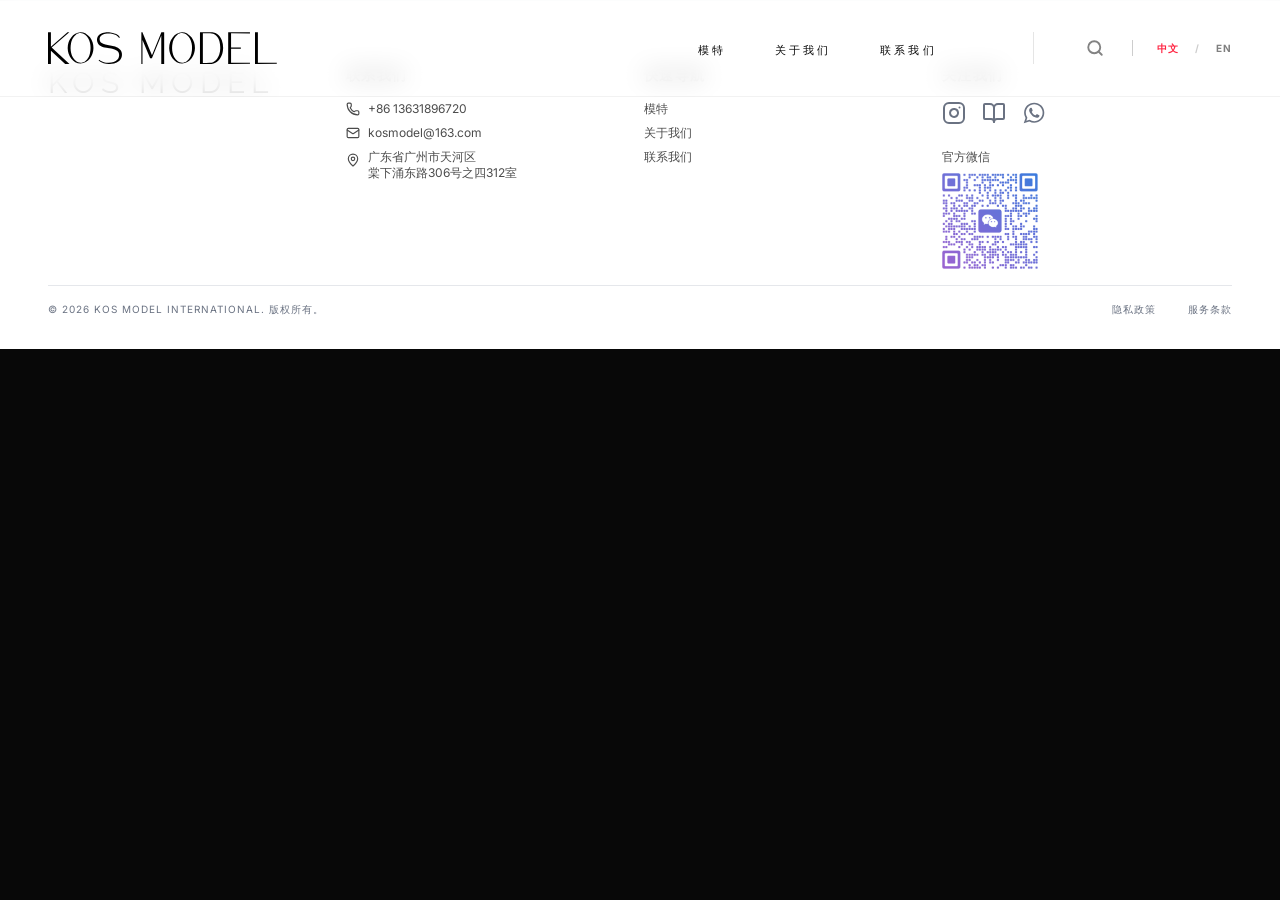
==== commit b04360b5: "Add files via upload" ====
--- a/index.html
+++ b/index.html
@@ -5,8 +5,8 @@
     <link rel="icon" type="image/png" href="/favicon.png">
     <meta name="viewport" content="width=device-width, initial-scale=1.0" />
     <title>KOS MODEL</title>
-    <script type="module" crossorigin src="/assets/index-BqBdWaHp.js"></script>
-    <link rel="stylesheet" crossorigin href="/assets/index-BMTdJnY8.css">
+    <script type="module" crossorigin src="/assets/index-pTeKQtci.js"></script>
+    <link rel="stylesheet" crossorigin href="/assets/index-BKMj2uRP.css">
   </head>
   <body>
     <div id="root"></div>
--- a/assets/index-BKMj2uRP.css
+++ b/assets/index-BKMj2uRP.css
@@ -0,0 +1 @@
+@import"https://fonts.googleapis.com/css2?family=Inter:wght@300;400;500;600&family=Playfair+Display:ital,wght@0,400;0,700;1,400&family=Bodoni+Moda:ital,opsz,wght@0,6..96,400..900;1,6..96,400..900&family=Cormorant+Garamond:wght@300;400;500&family=Raleway:wght@100;200;400&display=swap";/*! tailwindcss v4.3.0 | MIT License | https://tailwindcss.com */@layer properties{@supports (((-webkit-hyphens:none)) and (not (margin-trim:inline))) or ((-moz-orient:inline) and (not (color:rgb(from red r g b)))){*,:before,:after,::backdrop{--tw-translate-x:0;--tw-translate-y:0;--tw-translate-z:0;--tw-scroll-snap-strictness:proximity;--tw-space-y-reverse:0;--tw-border-style:solid;--tw-gradient-position:initial;--tw-gradient-from:#0000;--tw-gradient-via:#0000;--tw-gradient-to:#0000;--tw-gradient-stops:initial;--tw-gradient-via-stops:initial;--tw-gradient-from-position:0%;--tw-gradient-via-position:50%;--tw-gradient-to-position:100%;--tw-leading:initial;--tw-font-weight:initial;--tw-tracking:initial;--tw-shadow:0 0 #0000;--tw-shadow-color:initial;--tw-shadow-alpha:100%;--tw-inset-shadow:0 0 #0000;--tw-inset-shadow-color:initial;--tw-inset-shadow-alpha:100%;--tw-ring-color:initial;--tw-ring-shadow:0 0 #0000;--tw-inset-ring-color:initial;--tw-inset-ring-shadow:0 0 #0000;--tw-ring-inset:initial;--tw-ring-offset-width:0px;--tw-ring-offset-color:#fff;--tw-ring-offset-shadow:0 0 #0000;--tw-blur:initial;--tw-brightness:initial;--tw-contrast:initial;--tw-grayscale:initial;--tw-hue-rotate:initial;--tw-invert:initial;--tw-opacity:initial;--tw-saturate:initial;--tw-sepia:initial;--tw-drop-shadow:initial;--tw-drop-shadow-color:initial;--tw-drop-shadow-alpha:100%;--tw-drop-shadow-size:initial;--tw-backdrop-blur:initial;--tw-backdrop-brightness:initial;--tw-backdrop-contrast:initial;--tw-backdrop-grayscale:initial;--tw-backdrop-hue-rotate:initial;--tw-backdrop-invert:initial;--tw-backdrop-opacity:initial;--tw-backdrop-saturate:initial;--tw-backdrop-sepia:initial;--tw-duration:initial;--tw-ease:initial;--tw-scale-x:1;--tw-scale-y:1;--tw-scale-z:1}}}@layer theme{:root,:host{--font-sans:"Inter", ui-sans-serif, system-ui, sans-serif;--font-serif:"Playfair Display", ui-serif, Georgia, serif;--font-mono:ui-monospace, SFMono-Regular, Menlo, Monaco, Consolas, "Liberation Mono", "Courier New", monospace;--color-red-600:oklch(57.7% .245 27.325);--color-amber-600:oklch(66.6% .179 58.318);--color-gray-50:oklch(98.5% .002 247.839);--color-gray-100:oklch(96.7% .003 264.542);--color-gray-200:oklch(92.8% .006 264.531);--color-gray-400:oklch(70.7% .022 261.325);--color-gray-500:oklch(55.1% .027 264.364);--color-zinc-900:oklch(21% .006 285.885);--color-neutral-100:oklch(97% 0 0);--color-black:#000;--color-white:#fff;--spacing:.25rem;--container-md:28rem;--container-4xl:56rem;--container-7xl:80rem;--text-xs:.75rem;--text-xs--line-height:calc(1 / .75);--text-sm:.875rem;--text-sm--line-height:calc(1.25 / .875);--text-xl:1.25rem;--text-xl--line-height:calc(1.75 / 1.25);--text-2xl:1.5rem;--text-2xl--line-height:calc(2 / 1.5);--text-3xl:1.875rem;--text-3xl--line-height: 1.2 ;--text-4xl:2.25rem;--text-4xl--line-height:calc(2.5 / 2.25);--text-5xl:3rem;--text-5xl--line-height:1;--text-6xl:3.75rem;--text-6xl--line-height:1;--text-7xl:4.5rem;--text-7xl--line-height:1;--text-8xl:6rem;--text-8xl--line-height:1;--text-9xl:8rem;--text-9xl--line-height:1;--font-weight-thin:100;--font-weight-normal:400;--font-weight-medium:500;--font-weight-bold:700;--tracking-wide:.025em;--tracking-wider:.05em;--tracking-widest:.1em;--leading-tight:1.25;--leading-relaxed:1.625;--radius-sm:.25rem;--ease-out:cubic-bezier(0, 0, .2, 1);--animate-bounce:bounce 1s infinite;--blur-sm:8px;--blur-md:12px;--blur-xl:24px;--default-transition-duration:.15s;--default-transition-timing-function:cubic-bezier(.4, 0, .2, 1);--default-font-family:var(--font-sans);--default-mono-font-family:var(--font-mono);--font-raleway:"Raleway", sans-serif;--color-brand-black:#080808;--color-brand-white:#fdfdfd;--color-brand-gray:#888;--color-accent:#ff2442}}@layer base{*,:after,:before,::backdrop{box-sizing:border-box;border:0 solid;margin:0;padding:0}::file-selector-button{box-sizing:border-box;border:0 solid;margin:0;padding:0}html,:host{-webkit-text-size-adjust:100%;-moz-tab-size:4;tab-size:4;line-height:1.5;font-family:var(--default-font-family,ui-sans-serif, system-ui, sans-serif, "Apple Color Emoji", "Segoe UI Emoji", "Segoe UI Symbol", "Noto Color Emoji");font-feature-settings:var(--default-font-feature-settings,normal);font-variation-settings:var(--default-font-variation-settings,normal);-webkit-tap-highlight-color:transparent}hr{height:0;color:inherit;border-top-width:1px}abbr:where([title]){-webkit-text-decoration:underline dotted;text-decoration:underline dotted}h1,h2,h3,h4,h5,h6{font-size:inherit;font-weight:inherit}a{color:inherit;-webkit-text-decoration:inherit;text-decoration:inherit}b,strong{font-weight:bolder}code,kbd,samp,pre{font-family:var(--default-mono-font-family,ui-monospace, SFMono-Regular, Menlo, Monaco, Consolas, "Liberation Mono", "Courier New", monospace);font-feature-settings:var(--default-mono-font-feature-settings,normal);font-variation-settings:var(--default-mono-font-variation-settings,normal);font-size:1em}small{font-size:80%}sub,sup{vertical-align:baseline;font-size:75%;line-height:0;position:relative}sub{bottom:-.25em}sup{top:-.5em}table{text-indent:0;border-color:inherit;border-collapse:collapse}:-moz-focusring{outline:auto}progress{vertical-align:baseline}summary{display:list-item}ol,ul,menu{list-style:none}img,svg,video,canvas,audio,iframe,embed,object{vertical-align:middle;display:block}img,video{max-width:100%;height:auto}button,input,select,optgroup,textarea{font:inherit;font-feature-settings:inherit;font-variation-settings:inherit;letter-spacing:inherit;color:inherit;opacity:1;background-color:#0000;border-radius:0}::file-selector-button{font:inherit;font-feature-settings:inherit;font-variation-settings:inherit;letter-spacing:inherit;color:inherit;opacity:1;background-color:#0000;border-radius:0}:where(select:is([multiple],[size])) optgroup{font-weight:bolder}:where(select:is([multiple],[size])) optgroup option{padding-inline-start:20px}::file-selector-button{margin-inline-end:4px}::placeholder{opacity:1}@supports (not ((-webkit-appearance:-apple-pay-button))) or (contain-intrinsic-size:1px){::placeholder{color:currentColor}@supports (color:color-mix(in lab,red,red)){::placeholder{color:color-mix(in oklab,currentcolor 50%,transparent)}}}textarea{resize:vertical}::-webkit-search-decoration{-webkit-appearance:none}::-webkit-date-and-time-value{min-height:1lh;text-align:inherit}::-webkit-datetime-edit{display:inline-flex}::-webkit-datetime-edit-fields-wrapper{padding:0}::-webkit-datetime-edit{padding-block:0}::-webkit-datetime-edit-year-field{padding-block:0}::-webkit-datetime-edit-month-field{padding-block:0}::-webkit-datetime-edit-day-field{padding-block:0}::-webkit-datetime-edit-hour-field{padding-block:0}::-webkit-datetime-edit-minute-field{padding-block:0}::-webkit-datetime-edit-second-field{padding-block:0}::-webkit-datetime-edit-millisecond-field{padding-block:0}::-webkit-datetime-edit-meridiem-field{padding-block:0}::-webkit-calendar-picker-indicator{line-height:1}:-moz-ui-invalid{box-shadow:none}button,input:where([type=button],[type=reset],[type=submit]){-webkit-appearance:button;-moz-appearance:button;appearance:button}::file-selector-button{-webkit-appearance:button;-moz-appearance:button;appearance:button}::-webkit-inner-spin-button{height:auto}::-webkit-outer-spin-button{height:auto}[hidden]:where(:not([hidden=until-found])){display:none!important}body{background-color:var(--color-brand-black);font-family:var(--font-sans);color:var(--color-brand-white);-webkit-font-smoothing:antialiased;-moz-osx-font-smoothing:grayscale}h1,h2,h3,.serif{font-family:var(--font-serif)}}@layer components;@layer utilities{.pointer-events-none{pointer-events:none}.absolute{position:absolute}.fixed{position:fixed}.relative{position:relative}.inset-0{inset:calc(var(--spacing) * 0)}.-top-10{top:calc(var(--spacing) * -10)}.top-0{top:calc(var(--spacing) * 0)}.top-1\/2{top:50%}.top-12{top:calc(var(--spacing) * 12)}.top-full{top:100%}.-right-10{right:calc(var(--spacing) * -10)}.right-0{right:calc(var(--spacing) * 0)}.right-4{right:calc(var(--spacing) * 4)}.right-10{right:calc(var(--spacing) * 10)}.right-12{right:calc(var(--spacing) * 12)}.-bottom-10{bottom:calc(var(--spacing) * -10)}.bottom-8{bottom:calc(var(--spacing) * 8)}.bottom-10{bottom:calc(var(--spacing) * 10)}.-left-10{left:calc(var(--spacing) * -10)}.left-0{left:calc(var(--spacing) * 0)}.left-4{left:calc(var(--spacing) * 4)}.left-8{left:calc(var(--spacing) * 8)}.z-0{z-index:0}.z-10{z-index:10}.z-40{z-index:40}.z-50{z-index:50}.z-\[100\]{z-index:100}.container{width:100%}@media(min-width:40rem){.container{max-width:40rem}}@media(min-width:48rem){.container{max-width:48rem}}@media(min-width:64rem){.container{max-width:64rem}}@media(min-width:80rem){.container{max-width:80rem}}@media(min-width:96rem){.container{max-width:96rem}}.m-116{margin:calc(var(--spacing) * 116)}.-mx-6{margin-inline:calc(var(--spacing) * -6)}.mx-auto{margin-inline:auto}.mt-1{margin-top:calc(var(--spacing) * 1)}.mt-2{margin-top:calc(var(--spacing) * 2)}.mt-4{margin-top:calc(var(--spacing) * 4)}.mt-8{margin-top:calc(var(--spacing) * 8)}.mt-12{margin-top:calc(var(--spacing) * 12)}.mt-32{margin-top:calc(var(--spacing) * 32)}.mr-12{margin-right:calc(var(--spacing) * 12)}.mb-2{margin-bottom:calc(var(--spacing) * 2)}.mb-4{margin-bottom:calc(var(--spacing) * 4)}.mb-6{margin-bottom:calc(var(--spacing) * 6)}.mb-8{margin-bottom:calc(var(--spacing) * 8)}.mb-10{margin-bottom:calc(var(--spacing) * 10)}.mb-12{margin-bottom:calc(var(--spacing) * 12)}.mb-16{margin-bottom:calc(var(--spacing) * 16)}.mb-20{margin-bottom:calc(var(--spacing) * 20)}.scrollbar-hide{-ms-overflow-style:none;scrollbar-width:none}.scrollbar-hide::-webkit-scrollbar{display:none}.block{display:block}.flex{display:flex}.grid{display:grid}.hidden{display:none}.aspect-\[3\/4\]{aspect-ratio:3/4}.aspect-\[4\/5\]{aspect-ratio:4/5}.h-1\.5{height:calc(var(--spacing) * 1.5)}.h-4{height:calc(var(--spacing) * 4)}.h-5{height:calc(var(--spacing) * 5)}.h-8{height:calc(var(--spacing) * 8)}.h-12{height:calc(var(--spacing) * 12)}.h-14{height:calc(var(--spacing) * 14)}.h-20{height:calc(var(--spacing) * 20)}.h-24{height:calc(var(--spacing) * 24)}.h-40{height:calc(var(--spacing) * 40)}.h-60{height:calc(var(--spacing) * 60)}.h-\[1px\]{height:1px}.h-\[80vh\]{height:80vh}.h-\[85vh\]{height:85vh}.h-full{height:100%}.h-screen{height:100vh}.min-h-\[60vh\]{min-height:60vh}.min-h-screen{min-height:100vh}.w-1\.5{width:calc(var(--spacing) * 1.5)}.w-5{width:calc(var(--spacing) * 5)}.w-12{width:calc(var(--spacing) * 12)}.w-14{width:calc(var(--spacing) * 14)}.w-16{width:calc(var(--spacing) * 16)}.w-24{width:calc(var(--spacing) * 24)}.w-40{width:calc(var(--spacing) * 40)}.w-56{width:calc(var(--spacing) * 56)}.w-60{width:calc(var(--spacing) * 60)}.w-\[1px\]{width:1px}.w-auto{width:auto}.w-full{width:100%}.max-w-4xl{max-width:var(--container-4xl)}.max-w-7xl{max-width:var(--container-7xl)}.max-w-\[150px\]{max-width:150px}.max-w-\[calc\(80vh\*3\/4\)\]{max-width:60vh}.max-w-md{max-width:var(--container-md)}.flex-1{flex:1}.flex-shrink-0,.shrink-0{flex-shrink:0}.-translate-y-1\/2{--tw-translate-y: -50% ;translate:var(--tw-translate-x) var(--tw-translate-y)}.animate-bounce{animation:var(--animate-bounce)}.cursor-pointer{cursor:pointer}.cursor-zoom-in{cursor:zoom-in}.resize{resize:both}.snap-x{scroll-snap-type:x var(--tw-scroll-snap-strictness)}.snap-mandatory{--tw-scroll-snap-strictness:mandatory}.snap-center{scroll-snap-align:center}.grid-cols-1{grid-template-columns:repeat(1,minmax(0,1fr))}.grid-cols-2{grid-template-columns:repeat(2,minmax(0,1fr))}.grid-cols-\[100px_1fr\]{grid-template-columns:100px 1fr}.flex-col{flex-direction:column}.flex-wrap{flex-wrap:wrap}.items-baseline{align-items:baseline}.items-center{align-items:center}.items-start{align-items:flex-start}.justify-between{justify-content:space-between}.justify-center{justify-content:center}.justify-end{justify-content:flex-end}.gap-1\.5{gap:calc(var(--spacing) * 1.5)}.gap-2{gap:calc(var(--spacing) * 2)}.gap-3{gap:calc(var(--spacing) * 3)}.gap-4{gap:calc(var(--spacing) * 4)}.gap-6{gap:calc(var(--spacing) * 6)}.gap-8{gap:calc(var(--spacing) * 8)}.gap-12{gap:calc(var(--spacing) * 12)}.gap-16{gap:calc(var(--spacing) * 16)}.gap-20{gap:calc(var(--spacing) * 20)}:where(.space-y-1>:not(:last-child)){--tw-space-y-reverse:0;margin-block-start:calc(calc(var(--spacing) * 1) * var(--tw-space-y-reverse));margin-block-end:calc(calc(var(--spacing) * 1) * calc(1 - var(--tw-space-y-reverse)))}:where(.space-y-2>:not(:last-child)){--tw-space-y-reverse:0;margin-block-start:calc(calc(var(--spacing) * 2) * var(--tw-space-y-reverse));margin-block-end:calc(calc(var(--spacing) * 2) * calc(1 - var(--tw-space-y-reverse)))}:where(.space-y-4>:not(:last-child)){--tw-space-y-reverse:0;margin-block-start:calc(calc(var(--spacing) * 4) * var(--tw-space-y-reverse));margin-block-end:calc(calc(var(--spacing) * 4) * calc(1 - var(--tw-space-y-reverse)))}:where(.space-y-6>:not(:last-child)){--tw-space-y-reverse:0;margin-block-start:calc(calc(var(--spacing) * 6) * var(--tw-space-y-reverse));margin-block-end:calc(calc(var(--spacing) * 6) * calc(1 - var(--tw-space-y-reverse)))}:where(.space-y-8>:not(:last-child)){--tw-space-y-reverse:0;margin-block-start:calc(calc(var(--spacing) * 8) * var(--tw-space-y-reverse));margin-block-end:calc(calc(var(--spacing) * 8) * calc(1 - var(--tw-space-y-reverse)))}:where(.space-y-12>:not(:last-child)){--tw-space-y-reverse:0;margin-block-start:calc(calc(var(--spacing) * 12) * var(--tw-space-y-reverse));margin-block-end:calc(calc(var(--spacing) * 12) * calc(1 - var(--tw-space-y-reverse)))}.gap-x-4{column-gap:calc(var(--spacing) * 4)}.gap-y-2{row-gap:calc(var(--spacing) * 2)}.gap-y-6{row-gap:calc(var(--spacing) * 6)}.truncate{text-overflow:ellipsis;white-space:nowrap;overflow:hidden}.overflow-hidden{overflow:hidden}.overflow-x-auto{overflow-x:auto}.rounded-full{border-radius:3.40282e38px}.rounded-sm{border-radius:var(--radius-sm)}.border{border-style:var(--tw-border-style);border-width:1px}.border-t{border-top-style:var(--tw-border-style);border-top-width:1px}.border-b{border-bottom-style:var(--tw-border-style);border-bottom-width:1px}.border-b-2{border-bottom-style:var(--tw-border-style);border-bottom-width:2px}.border-l{border-left-style:var(--tw-border-style);border-left-width:1px}.border-l-2{border-left-style:var(--tw-border-style);border-left-width:2px}.border-accent\/10{border-color:#ff24421a}@supports (color:color-mix(in lab,red,red)){.border-accent\/10{border-color:color-mix(in oklab,var(--color-accent) 10%,transparent)}}.border-accent\/20{border-color:#ff244233}@supports (color:color-mix(in lab,red,red)){.border-accent\/20{border-color:color-mix(in oklab,var(--color-accent) 20%,transparent)}}.border-black{border-color:var(--color-black)}.border-black\/5{border-color:#0000000d}@supports (color:color-mix(in lab,red,red)){.border-black\/5{border-color:color-mix(in oklab,var(--color-black) 5%,transparent)}}.border-black\/10{border-color:#0000001a}@supports (color:color-mix(in lab,red,red)){.border-black\/10{border-color:color-mix(in oklab,var(--color-black) 10%,transparent)}}.border-black\/20{border-color:#0003}@supports (color:color-mix(in lab,red,red)){.border-black\/20{border-color:color-mix(in oklab,var(--color-black) 20%,transparent)}}.border-brand-black{border-color:var(--color-brand-black)}.border-gray-200{border-color:var(--color-gray-200)}.border-white\/10{border-color:#ffffff1a}@supports (color:color-mix(in lab,red,red)){.border-white\/10{border-color:color-mix(in oklab,var(--color-white) 10%,transparent)}}.border-white\/20{border-color:#fff3}@supports (color:color-mix(in lab,red,red)){.border-white\/20{border-color:color-mix(in oklab,var(--color-white) 20%,transparent)}}.bg-\[\#090909\]{background-color:#090909}.bg-accent\/40{background-color:#ff244266}@supports (color:color-mix(in lab,red,red)){.bg-accent\/40{background-color:color-mix(in oklab,var(--color-accent) 40%,transparent)}}.bg-black{background-color:var(--color-black)}.bg-black\/40{background-color:#0006}@supports (color:color-mix(in lab,red,red)){.bg-black\/40{background-color:color-mix(in oklab,var(--color-black) 40%,transparent)}}.bg-brand-black{background-color:var(--color-brand-black)}.bg-brand-black\/95{background-color:#080808f2}@supports (color:color-mix(in lab,red,red)){.bg-brand-black\/95{background-color:color-mix(in oklab,var(--color-brand-black) 95%,transparent)}}.bg-brand-white{background-color:var(--color-brand-white)}.bg-current{background-color:currentColor}.bg-gray-50{background-color:var(--color-gray-50)}.bg-gray-100{background-color:var(--color-gray-100)}.bg-neutral-100{background-color:var(--color-neutral-100)}.bg-transparent{background-color:#0000}.bg-white{background-color:var(--color-white)}.bg-white\/80{background-color:#fffc}@supports (color:color-mix(in lab,red,red)){.bg-white\/80{background-color:color-mix(in oklab,var(--color-white) 80%,transparent)}}.bg-white\/90{background-color:#ffffffe6}@supports (color:color-mix(in lab,red,red)){.bg-white\/90{background-color:color-mix(in oklab,var(--color-white) 90%,transparent)}}.bg-zinc-900{background-color:var(--color-zinc-900)}.bg-gradient-to-b{--tw-gradient-position:to bottom in oklab;background-image:linear-gradient(var(--tw-gradient-stops))}.from-black\/50{--tw-gradient-from:#00000080}@supports (color:color-mix(in lab,red,red)){.from-black\/50{--tw-gradient-from:color-mix(in oklab, var(--color-black) 50%, transparent)}}.from-black\/50{--tw-gradient-stops:var(--tw-gradient-via-stops,var(--tw-gradient-position), var(--tw-gradient-from) var(--tw-gradient-from-position), var(--tw-gradient-to) var(--tw-gradient-to-position))}.from-brand-black\/50{--tw-gradient-from:#08080880}@supports (color:color-mix(in lab,red,red)){.from-brand-black\/50{--tw-gradient-from:color-mix(in oklab, var(--color-brand-black) 50%, transparent)}}.from-brand-black\/50{--tw-gradient-stops:var(--tw-gradient-via-stops,var(--tw-gradient-position), var(--tw-gradient-from) var(--tw-gradient-from-position), var(--tw-gradient-to) var(--tw-gradient-to-position))}.to-transparent{--tw-gradient-to:transparent;--tw-gradient-stops:var(--tw-gradient-via-stops,var(--tw-gradient-position), var(--tw-gradient-from) var(--tw-gradient-from-position), var(--tw-gradient-to) var(--tw-gradient-to-position))}.object-cover{object-fit:cover}.p-1{padding:calc(var(--spacing) * 1)}.p-2{padding:calc(var(--spacing) * 2)}.p-3{padding:calc(var(--spacing) * 3)}.p-4{padding:calc(var(--spacing) * 4)}.p-6{padding:calc(var(--spacing) * 6)}.px-1{padding-inline:calc(var(--spacing) * 1)}.px-3{padding-inline:calc(var(--spacing) * 3)}.px-4{padding-inline:calc(var(--spacing) * 4)}.px-6{padding-inline:calc(var(--spacing) * 6)}.px-8{padding-inline:calc(var(--spacing) * 8)}.py-2{padding-block:calc(var(--spacing) * 2)}.py-8{padding-block:calc(var(--spacing) * 8)}.py-12{padding-block:calc(var(--spacing) * 12)}.py-20{padding-block:calc(var(--spacing) * 20)}.pt-2{padding-top:calc(var(--spacing) * 2)}.pt-4{padding-top:calc(var(--spacing) * 4)}.pt-6{padding-top:calc(var(--spacing) * 6)}.pt-16{padding-top:calc(var(--spacing) * 16)}.pt-32{padding-top:calc(var(--spacing) * 32)}.pt-40{padding-top:calc(var(--spacing) * 40)}.pb-0{padding-bottom:calc(var(--spacing) * 0)}.pb-1{padding-bottom:calc(var(--spacing) * 1)}.pb-2{padding-bottom:calc(var(--spacing) * 2)}.pb-4{padding-bottom:calc(var(--spacing) * 4)}.pb-8{padding-bottom:calc(var(--spacing) * 8)}.pb-12{padding-bottom:calc(var(--spacing) * 12)}.pb-24{padding-bottom:calc(var(--spacing) * 24)}.pb-32{padding-bottom:calc(var(--spacing) * 32)}.pl-6{padding-left:calc(var(--spacing) * 6)}.pl-8{padding-left:calc(var(--spacing) * 8)}.pl-12{padding-left:calc(var(--spacing) * 12)}.text-center{text-align:center}.text-justify{text-align:justify}.text-left{text-align:left}.-indent-6{text-indent:calc(var(--spacing) * -6)}.font-mono{font-family:var(--font-mono)}.font-raleway{font-family:var(--font-raleway)}.font-sans{font-family:var(--font-sans)}.font-serif{font-family:var(--font-serif)}.text-2xl{font-size:var(--text-2xl);line-height:var(--tw-leading,var(--text-2xl--line-height))}.text-3xl{font-size:var(--text-3xl);line-height:var(--tw-leading,var(--text-3xl--line-height))}.text-4xl{font-size:var(--text-4xl);line-height:var(--tw-leading,var(--text-4xl--line-height))}.text-5xl{font-size:var(--text-5xl);line-height:var(--tw-leading,var(--text-5xl--line-height))}.text-sm{font-size:var(--text-sm);line-height:var(--tw-leading,var(--text-sm--line-height))}.text-xl{font-size:var(--text-xl);line-height:var(--tw-leading,var(--text-xl--line-height))}.text-xs{font-size:var(--text-xs);line-height:var(--tw-leading,var(--text-xs--line-height))}.text-\[9px\]{font-size:9px}.text-\[10px\]{font-size:10px}.text-\[11px\]{font-size:11px}.leading-relaxed{--tw-leading:var(--leading-relaxed);line-height:var(--leading-relaxed)}.leading-tight{--tw-leading:var(--leading-tight);line-height:var(--leading-tight)}.font-bold{--tw-font-weight:var(--font-weight-bold);font-weight:var(--font-weight-bold)}.font-medium{--tw-font-weight:var(--font-weight-medium);font-weight:var(--font-weight-medium)}.font-normal{--tw-font-weight:var(--font-weight-normal);font-weight:var(--font-weight-normal)}.font-thin{--tw-font-weight:var(--font-weight-thin);font-weight:var(--font-weight-thin)}.tracking-\[0\.2em\]{--tw-tracking:.2em;letter-spacing:.2em}.tracking-\[0\.3em\]{--tw-tracking:.3em;letter-spacing:.3em}.tracking-\[0\.4em\]{--tw-tracking:.4em;letter-spacing:.4em}.tracking-\[0\.25em\]{--tw-tracking:.25em;letter-spacing:.25em}.tracking-wide{--tw-tracking:var(--tracking-wide);letter-spacing:var(--tracking-wide)}.tracking-wider{--tw-tracking:var(--tracking-wider);letter-spacing:var(--tracking-wider)}.tracking-widest{--tw-tracking:var(--tracking-widest);letter-spacing:var(--tracking-widest)}.whitespace-pre-line{white-space:pre-line}.text-accent{color:var(--color-accent)}.text-black{color:var(--color-black)}.text-black\/50{color:#00000080}@supports (color:color-mix(in lab,red,red)){.text-black\/50{color:color-mix(in oklab,var(--color-black) 50%,transparent)}}.text-brand-black{color:var(--color-brand-black)}.text-brand-black\/70{color:#080808b3}@supports (color:color-mix(in lab,red,red)){.text-brand-black\/70{color:color-mix(in oklab,var(--color-brand-black) 70%,transparent)}}.text-brand-gray{color:var(--color-brand-gray)}.text-brand-gray\/90{color:#888888e6}@supports (color:color-mix(in lab,red,red)){.text-brand-gray\/90{color:color-mix(in oklab,var(--color-brand-gray) 90%,transparent)}}.text-brand-white{color:var(--color-brand-white)}.text-gray-400{color:var(--color-gray-400)}.text-gray-500{color:var(--color-gray-500)}.text-white{color:var(--color-white)}.text-white\/40{color:#fff6}@supports (color:color-mix(in lab,red,red)){.text-white\/40{color:color-mix(in oklab,var(--color-white) 40%,transparent)}}.text-white\/50{color:#ffffff80}@supports (color:color-mix(in lab,red,red)){.text-white\/50{color:color-mix(in oklab,var(--color-white) 50%,transparent)}}.text-white\/70{color:#ffffffb3}@supports (color:color-mix(in lab,red,red)){.text-white\/70{color:color-mix(in oklab,var(--color-white) 70%,transparent)}}.uppercase{text-transform:uppercase}.italic{font-style:italic}.underline{text-decoration-line:underline}.opacity-0{opacity:0}.opacity-20{opacity:.2}.opacity-30{opacity:.3}.opacity-40{opacity:.4}.opacity-50{opacity:.5}.opacity-60{opacity:.6}.opacity-70{opacity:.7}.opacity-80{opacity:.8}.opacity-90{opacity:.9}.shadow-2xl{--tw-shadow:0 25px 50px -12px var(--tw-shadow-color,#00000040);box-shadow:var(--tw-inset-shadow),var(--tw-inset-ring-shadow),var(--tw-ring-offset-shadow),var(--tw-ring-shadow),var(--tw-shadow)}.shadow-lg{--tw-shadow:0 10px 15px -3px var(--tw-shadow-color,#0000001a), 0 4px 6px -4px var(--tw-shadow-color,#0000001a);box-shadow:var(--tw-inset-shadow),var(--tw-inset-ring-shadow),var(--tw-ring-offset-shadow),var(--tw-ring-shadow),var(--tw-shadow)}.ring-1{--tw-ring-shadow:var(--tw-ring-inset,) 0 0 0 calc(1px + var(--tw-ring-offset-width)) var(--tw-ring-color,currentcolor);box-shadow:var(--tw-inset-shadow),var(--tw-inset-ring-shadow),var(--tw-ring-offset-shadow),var(--tw-ring-shadow),var(--tw-shadow)}.ring-black\/5{--tw-ring-color:#0000000d}@supports (color:color-mix(in lab,red,red)){.ring-black\/5{--tw-ring-color:color-mix(in oklab, var(--color-black) 5%, transparent)}}.grayscale{--tw-grayscale:grayscale(100%);filter:var(--tw-blur,) var(--tw-brightness,) var(--tw-contrast,) var(--tw-grayscale,) var(--tw-hue-rotate,) var(--tw-invert,) var(--tw-saturate,) var(--tw-sepia,) var(--tw-drop-shadow,)}.filter{filter:var(--tw-blur,) var(--tw-brightness,) var(--tw-contrast,) var(--tw-grayscale,) var(--tw-hue-rotate,) var(--tw-invert,) var(--tw-saturate,) var(--tw-sepia,) var(--tw-drop-shadow,)}.backdrop-blur-md{--tw-backdrop-blur:blur(var(--blur-md));-webkit-backdrop-filter:var(--tw-backdrop-blur,) var(--tw-backdrop-brightness,) var(--tw-backdrop-contrast,) var(--tw-backdrop-grayscale,) var(--tw-backdrop-hue-rotate,) var(--tw-backdrop-invert,) var(--tw-backdrop-opacity,) var(--tw-backdrop-saturate,) var(--tw-backdrop-sepia,);backdrop-filter:var(--tw-backdrop-blur,) var(--tw-backdrop-brightness,) var(--tw-backdrop-contrast,) var(--tw-backdrop-grayscale,) var(--tw-backdrop-hue-rotate,) var(--tw-backdrop-invert,) var(--tw-backdrop-opacity,) var(--tw-backdrop-saturate,) var(--tw-backdrop-sepia,)}.backdrop-blur-sm{--tw-backdrop-blur:blur(var(--blur-sm));-webkit-backdrop-filter:var(--tw-backdrop-blur,) var(--tw-backdrop-brightness,) var(--tw-backdrop-contrast,) var(--tw-backdrop-grayscale,) var(--tw-backdrop-hue-rotate,) var(--tw-backdrop-invert,) var(--tw-backdrop-opacity,) var(--tw-backdrop-saturate,) var(--tw-backdrop-sepia,);backdrop-filter:var(--tw-backdrop-blur,) var(--tw-backdrop-brightness,) var(--tw-backdrop-contrast,) var(--tw-backdrop-grayscale,) var(--tw-backdrop-hue-rotate,) var(--tw-backdrop-invert,) var(--tw-backdrop-opacity,) var(--tw-backdrop-saturate,) var(--tw-backdrop-sepia,)}.backdrop-blur-xl{--tw-backdrop-blur:blur(var(--blur-xl));-webkit-backdrop-filter:var(--tw-backdrop-blur,) var(--tw-backdrop-brightness,) var(--tw-backdrop-contrast,) var(--tw-backdrop-grayscale,) var(--tw-backdrop-hue-rotate,) var(--tw-backdrop-invert,) var(--tw-backdrop-opacity,) var(--tw-backdrop-saturate,) var(--tw-backdrop-sepia,);backdrop-filter:var(--tw-backdrop-blur,) var(--tw-backdrop-brightness,) var(--tw-backdrop-contrast,) var(--tw-backdrop-grayscale,) var(--tw-backdrop-hue-rotate,) var(--tw-backdrop-invert,) var(--tw-backdrop-opacity,) var(--tw-backdrop-saturate,) var(--tw-backdrop-sepia,)}.transition{transition-property:color,background-color,border-color,outline-color,text-decoration-color,fill,stroke,--tw-gradient-from,--tw-gradient-via,--tw-gradient-to,opacity,box-shadow,transform,translate,scale,rotate,filter,-webkit-backdrop-filter,backdrop-filter,display,content-visibility,overlay,pointer-events;transition-timing-function:var(--tw-ease,var(--default-transition-timing-function));transition-duration:var(--tw-duration,var(--default-transition-duration))}.transition-all{transition-property:all;transition-timing-function:var(--tw-ease,var(--default-transition-timing-function));transition-duration:var(--tw-duration,var(--default-transition-duration))}.transition-colors{transition-property:color,background-color,border-color,outline-color,text-decoration-color,fill,stroke,--tw-gradient-from,--tw-gradient-via,--tw-gradient-to;transition-timing-function:var(--tw-ease,var(--default-transition-timing-function));transition-duration:var(--tw-duration,var(--default-transition-duration))}.transition-opacity{transition-property:opacity;transition-timing-function:var(--tw-ease,var(--default-transition-timing-function));transition-duration:var(--tw-duration,var(--default-transition-duration))}.transition-transform{transition-property:transform,translate,scale,rotate;transition-timing-function:var(--tw-ease,var(--default-transition-timing-function));transition-duration:var(--tw-duration,var(--default-transition-duration))}.duration-200{--tw-duration:.2s;transition-duration:.2s}.duration-300{--tw-duration:.3s;transition-duration:.3s}.duration-500{--tw-duration:.5s;transition-duration:.5s}.duration-700{--tw-duration:.7s;transition-duration:.7s}.duration-1000{--tw-duration:1s;transition-duration:1s}.ease-out{--tw-ease:var(--ease-out);transition-timing-function:var(--ease-out)}.outline-none{--tw-outline-style:none;outline-style:none}.select-none{-webkit-user-select:none;user-select:none}.\[animation-delay\:-0\.3s\]{animation-delay:-.3s}.\[animation-delay\:-0\.15s\]{animation-delay:-.15s}@media(hover:hover){.group-hover\:-translate-x-1:is(:where(.group):hover *){--tw-translate-x:calc(var(--spacing) * -1);translate:var(--tw-translate-x) var(--tw-translate-y)}.group-hover\:-translate-y-1:is(:where(.group):hover *){--tw-translate-y:calc(var(--spacing) * -1);translate:var(--tw-translate-x) var(--tw-translate-y)}.group-hover\:scale-105:is(:where(.group):hover *){--tw-scale-x:105%;--tw-scale-y:105%;--tw-scale-z:105%;scale:var(--tw-scale-x) var(--tw-scale-y)}.group-hover\:opacity-0:is(:where(.group):hover *){opacity:0}.group-hover\:opacity-100:is(:where(.group):hover *),.group-hover\/carousel\:opacity-100:is(:where(.group\/carousel):hover *){opacity:1}}.selection\:bg-accent ::selection{background-color:var(--color-accent)}.selection\:bg-accent::selection{background-color:var(--color-accent)}.selection\:bg-brand-black ::selection{background-color:var(--color-brand-black)}.selection\:bg-brand-black::selection{background-color:var(--color-brand-black)}.selection\:bg-transparent ::selection{background-color:#0000}.selection\:bg-transparent::selection{background-color:#0000}.selection\:text-brand-black ::selection{color:var(--color-brand-black)}.selection\:text-brand-black::selection{color:var(--color-brand-black)}.selection\:text-white ::selection{color:var(--color-white)}.selection\:text-white::selection{color:var(--color-white)}.placeholder\:text-white\/10::placeholder{color:#ffffff1a}@supports (color:color-mix(in lab,red,red)){.placeholder\:text-white\/10::placeholder{color:color-mix(in oklab,var(--color-white) 10%,transparent)}}@media(hover:hover){.hover\:scale-105:hover{--tw-scale-x:105%;--tw-scale-y:105%;--tw-scale-z:105%;scale:var(--tw-scale-x) var(--tw-scale-y)}.hover\:border-accent:hover{border-color:var(--color-accent)}.hover\:border-black\/50:hover{border-color:#00000080}@supports (color:color-mix(in lab,red,red)){.hover\:border-black\/50:hover{border-color:color-mix(in oklab,var(--color-black) 50%,transparent)}}.hover\:bg-accent:hover{background-color:var(--color-accent)}.hover\:bg-black\/60:hover{background-color:#0009}@supports (color:color-mix(in lab,red,red)){.hover\:bg-black\/60:hover{background-color:color-mix(in oklab,var(--color-black) 60%,transparent)}}.hover\:bg-brand-black:hover{background-color:var(--color-brand-black)}.hover\:bg-white:hover{background-color:var(--color-white)}.hover\:bg-white\/10:hover{background-color:#ffffff1a}@supports (color:color-mix(in lab,red,red)){.hover\:bg-white\/10:hover{background-color:color-mix(in oklab,var(--color-white) 10%,transparent)}}.hover\:text-accent:hover{color:var(--color-accent)}.hover\:text-amber-600:hover{color:var(--color-amber-600)}.hover\:text-black:hover{color:var(--color-black)}.hover\:text-brand-black:hover{color:var(--color-brand-black)}.hover\:text-red-600:hover{color:var(--color-red-600)}.hover\:text-white:hover{color:var(--color-white)}.hover\:opacity-100:hover{opacity:1}.hover\:grayscale-0:hover{--tw-grayscale:grayscale(0%);filter:var(--tw-blur,) var(--tw-brightness,) var(--tw-contrast,) var(--tw-grayscale,) var(--tw-hue-rotate,) var(--tw-invert,) var(--tw-saturate,) var(--tw-sepia,) var(--tw-drop-shadow,)}}.focus\:border-accent:focus{border-color:var(--color-accent)}.focus\:outline-none:focus{--tw-outline-style:none;outline-style:none}.active\:scale-95:active{--tw-scale-x:95%;--tw-scale-y:95%;--tw-scale-z:95%;scale:var(--tw-scale-x) var(--tw-scale-y)}.disabled\:pointer-events-none:disabled{pointer-events:none}.disabled\:opacity-30:disabled{opacity:.3}@media(min-width:40rem){.sm\:grid-cols-2{grid-template-columns:repeat(2,minmax(0,1fr))}.sm\:text-7xl{font-size:var(--text-7xl);line-height:var(--tw-leading,var(--text-7xl--line-height))}.sm\:text-\[11px\]{font-size:11px}}@media(min-width:48rem){.md\:right-8{right:calc(var(--spacing) * 8)}.md\:left-8{left:calc(var(--spacing) * 8)}.md\:mx-0{margin-inline:calc(var(--spacing) * 0)}.md\:mr-12{margin-right:calc(var(--spacing) * 12)}.md\:flex{display:flex}.md\:hidden{display:none}.md\:w-64{width:calc(var(--spacing) * 64)}.md\:max-w-\[90vw\]{max-width:90vw}.md\:grid-cols-2{grid-template-columns:repeat(2,minmax(0,1fr))}.md\:grid-cols-4{grid-template-columns:repeat(4,minmax(0,1fr))}.md\:grid-cols-\[112px_1fr\]{grid-template-columns:112px 1fr}.md\:flex-row{flex-direction:row}.md\:items-center{align-items:center}.md\:gap-12{gap:calc(var(--spacing) * 12)}.md\:px-0{padding-inline:calc(var(--spacing) * 0)}.md\:px-12{padding-inline:calc(var(--spacing) * 12)}.md\:px-16{padding-inline:calc(var(--spacing) * 16)}.md\:pt-0{padding-top:calc(var(--spacing) * 0)}.md\:text-2xl{font-size:var(--text-2xl);line-height:var(--tw-leading,var(--text-2xl--line-height))}.md\:text-6xl{font-size:var(--text-6xl);line-height:var(--tw-leading,var(--text-6xl--line-height))}.md\:text-7xl{font-size:var(--text-7xl);line-height:var(--tw-leading,var(--text-7xl--line-height))}.md\:text-8xl{font-size:var(--text-8xl);line-height:var(--tw-leading,var(--text-8xl--line-height))}.md\:text-9xl{font-size:var(--text-9xl);line-height:var(--tw-leading,var(--text-9xl--line-height))}}@media(min-width:64rem){.lg\:sticky{position:sticky}.lg\:top-32{top:calc(var(--spacing) * 32)}.lg\:w-\[400px\]{width:400px}.lg\:flex-1{flex:1}.lg\:grid-cols-3{grid-template-columns:repeat(3,minmax(0,1fr))}.lg\:grid-cols-4{grid-template-columns:repeat(4,minmax(0,1fr))}.lg\:flex-row{flex-direction:row}.lg\:text-left{text-align:left}}}.mask-fade-bottom{-webkit-mask-image:linear-gradient(#000 50%,#0000 100%);mask-image:linear-gradient(#000 50%,#0000)}@property --tw-translate-x{syntax:"*";inherits:false;initial-value:0}@property --tw-translate-y{syntax:"*";inherits:false;initial-value:0}@property --tw-translate-z{syntax:"*";inherits:false;initial-value:0}@property --tw-scroll-snap-strictness{syntax:"*";inherits:false;initial-value:proximity}@property --tw-space-y-reverse{syntax:"*";inherits:false;initial-value:0}@property --tw-border-style{syntax:"*";inherits:false;initial-value:solid}@property --tw-gradient-position{syntax:"*";inherits:false}@property --tw-gradient-from{syntax:"<color>";inherits:false;initial-value:#0000}@property --tw-gradient-via{syntax:"<color>";inherits:false;initial-value:#0000}@property --tw-gradient-to{syntax:"<color>";inherits:false;initial-value:#0000}@property --tw-gradient-stops{syntax:"*";inherits:false}@property --tw-gradient-via-stops{syntax:"*";inherits:false}@property --tw-gradient-from-position{syntax:"<length-percentage>";inherits:false;initial-value:0%}@property --tw-gradient-via-position{syntax:"<length-percentage>";inherits:false;initial-value:50%}@property --tw-gradient-to-position{syntax:"<length-percentage>";inherits:false;initial-value:100%}@property --tw-leading{syntax:"*";inherits:false}@property --tw-font-weight{syntax:"*";inherits:false}@property --tw-tracking{syntax:"*";inherits:false}@property --tw-shadow{syntax:"*";inherits:false;initial-value:0 0 #0000}@property --tw-shadow-color{syntax:"*";inherits:false}@property --tw-shadow-alpha{syntax:"<percentage>";inherits:false;initial-value:100%}@property --tw-inset-shadow{syntax:"*";inherits:false;initial-value:0 0 #0000}@property --tw-inset-shadow-color{syntax:"*";inherits:false}@property --tw-inset-shadow-alpha{syntax:"<percentage>";inherits:false;initial-value:100%}@property --tw-ring-color{syntax:"*";inherits:false}@property --tw-ring-shadow{syntax:"*";inherits:false;initial-value:0 0 #0000}@property --tw-inset-ring-color{syntax:"*";inherits:false}@property --tw-inset-ring-shadow{syntax:"*";inherits:false;initial-value:0 0 #0000}@property --tw-ring-inset{syntax:"*";inherits:false}@property --tw-ring-offset-width{syntax:"<length>";inherits:false;initial-value:0}@property --tw-ring-offset-color{syntax:"*";inherits:false;initial-value:#fff}@property --tw-ring-offset-shadow{syntax:"*";inherits:false;initial-value:0 0 #0000}@property --tw-blur{syntax:"*";inherits:false}@property --tw-brightness{syntax:"*";inherits:false}@property --tw-contrast{syntax:"*";inherits:false}@property --tw-grayscale{syntax:"*";inherits:false}@property --tw-hue-rotate{syntax:"*";inherits:false}@property --tw-invert{syntax:"*";inherits:false}@property --tw-opacity{syntax:"*";inherits:false}@property --tw-saturate{syntax:"*";inherits:false}@property --tw-sepia{syntax:"*";inherits:false}@property --tw-drop-shadow{syntax:"*";inherits:false}@property --tw-drop-shadow-color{syntax:"*";inherits:false}@property --tw-drop-shadow-alpha{syntax:"<percentage>";inherits:false;initial-value:100%}@property --tw-drop-shadow-size{syntax:"*";inherits:false}@property --tw-backdrop-blur{syntax:"*";inherits:false}@property --tw-backdrop-brightness{syntax:"*";inherits:false}@property --tw-backdrop-contrast{syntax:"*";inherits:false}@property --tw-backdrop-grayscale{syntax:"*";inherits:false}@property --tw-backdrop-hue-rotate{syntax:"*";inherits:false}@property --tw-backdrop-invert{syntax:"*";inherits:false}@property --tw-backdrop-opacity{syntax:"*";inherits:false}@property --tw-backdrop-saturate{syntax:"*";inherits:false}@property --tw-backdrop-sepia{syntax:"*";inherits:false}@property --tw-duration{syntax:"*";inherits:false}@property --tw-ease{syntax:"*";inherits:false}@property --tw-scale-x{syntax:"*";inherits:false;initial-value:1}@property --tw-scale-y{syntax:"*";inherits:false;initial-value:1}@property --tw-scale-z{syntax:"*";inherits:false;initial-value:1}@keyframes bounce{0%,to{animation-timing-function:cubic-bezier(.8,0,1,1);transform:translateY(-25%)}50%{animation-timing-function:cubic-bezier(0,0,.2,1);transform:none}}
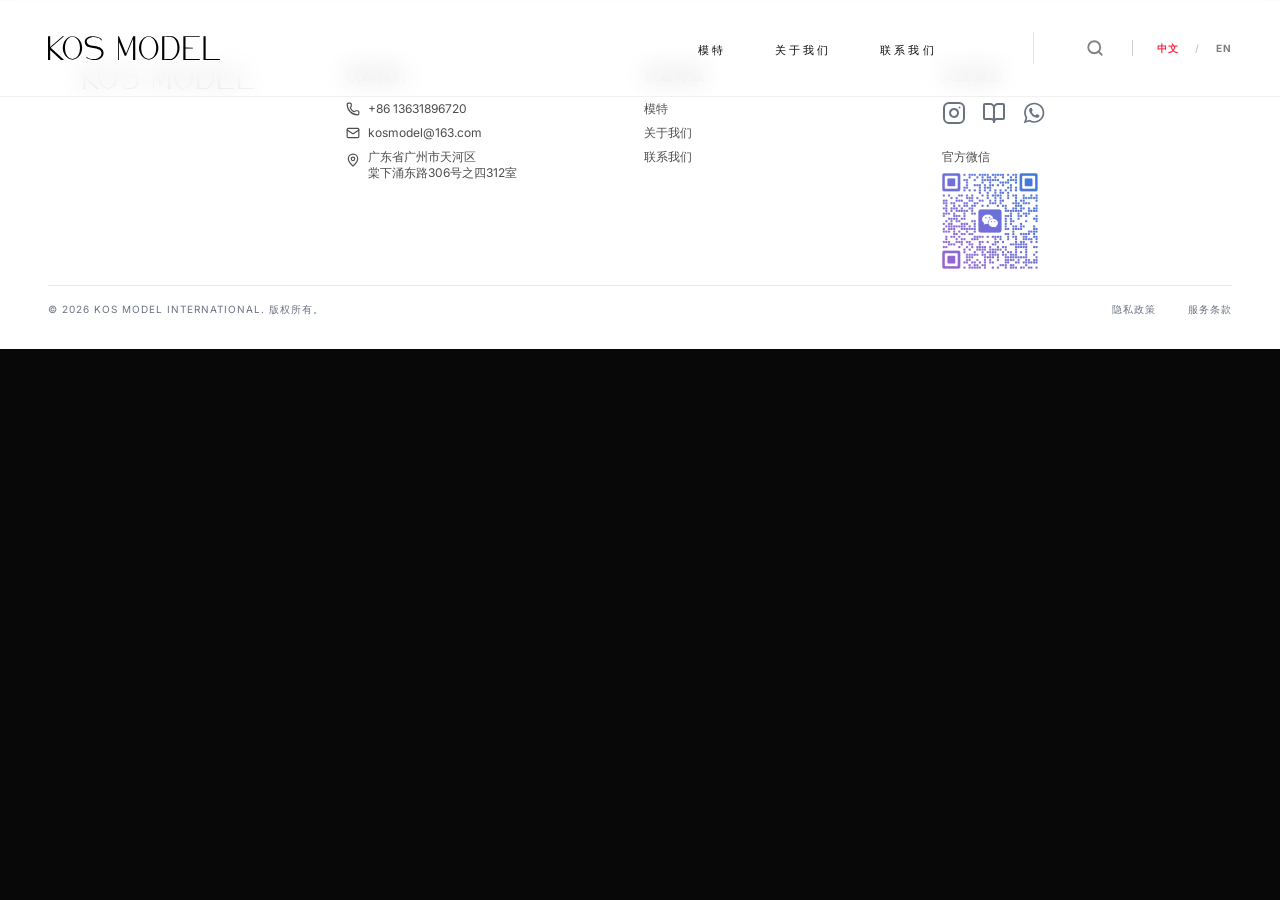
==== commit 443ec263: "Add files via upload" ====
--- a/index.html
+++ b/index.html
@@ -5,8 +5,8 @@
     <link rel="icon" type="image/png" href="/favicon.png">
     <meta name="viewport" content="width=device-width, initial-scale=1.0" />
     <title>KOS MODEL</title>
-    <script type="module" crossorigin src="/assets/index-pTeKQtci.js"></script>
-    <link rel="stylesheet" crossorigin href="/assets/index-BKMj2uRP.css">
+    <script type="module" crossorigin src="/assets/index-Cti0Hzp1.js"></script>
+    <link rel="stylesheet" crossorigin href="/assets/index-BO0esFI2.css">
   </head>
   <body>
     <div id="root"></div>
--- a/assets/index-BO0esFI2.css
+++ b/assets/index-BO0esFI2.css
@@ -0,0 +1 @@
+@import"https://fonts.googleapis.com/css2?family=Inter:wght@300;400;500;600&family=Playfair+Display:ital,wght@0,400;0,700;1,400&family=Bodoni+Moda:ital,opsz,wght@0,6..96,400..900;1,6..96,400..900&family=Cormorant+Garamond:wght@300;400;500&family=Raleway:wght@100;200;400&display=swap";/*! tailwindcss v4.3.0 | MIT License | https://tailwindcss.com */@layer properties{@supports (((-webkit-hyphens:none)) and (not (margin-trim:inline))) or ((-moz-orient:inline) and (not (color:rgb(from red r g b)))){*,:before,:after,::backdrop{--tw-translate-x:0;--tw-translate-y:0;--tw-translate-z:0;--tw-scroll-snap-strictness:proximity;--tw-space-y-reverse:0;--tw-border-style:solid;--tw-gradient-position:initial;--tw-gradient-from:#0000;--tw-gradient-via:#0000;--tw-gradient-to:#0000;--tw-gradient-stops:initial;--tw-gradient-via-stops:initial;--tw-gradient-from-position:0%;--tw-gradient-via-position:50%;--tw-gradient-to-position:100%;--tw-leading:initial;--tw-font-weight:initial;--tw-tracking:initial;--tw-shadow:0 0 #0000;--tw-shadow-color:initial;--tw-shadow-alpha:100%;--tw-inset-shadow:0 0 #0000;--tw-inset-shadow-color:initial;--tw-inset-shadow-alpha:100%;--tw-ring-color:initial;--tw-ring-shadow:0 0 #0000;--tw-inset-ring-color:initial;--tw-inset-ring-shadow:0 0 #0000;--tw-ring-inset:initial;--tw-ring-offset-width:0px;--tw-ring-offset-color:#fff;--tw-ring-offset-shadow:0 0 #0000;--tw-blur:initial;--tw-brightness:initial;--tw-contrast:initial;--tw-grayscale:initial;--tw-hue-rotate:initial;--tw-invert:initial;--tw-opacity:initial;--tw-saturate:initial;--tw-sepia:initial;--tw-drop-shadow:initial;--tw-drop-shadow-color:initial;--tw-drop-shadow-alpha:100%;--tw-drop-shadow-size:initial;--tw-backdrop-blur:initial;--tw-backdrop-brightness:initial;--tw-backdrop-contrast:initial;--tw-backdrop-grayscale:initial;--tw-backdrop-hue-rotate:initial;--tw-backdrop-invert:initial;--tw-backdrop-opacity:initial;--tw-backdrop-saturate:initial;--tw-backdrop-sepia:initial;--tw-duration:initial;--tw-ease:initial;--tw-scale-x:1;--tw-scale-y:1;--tw-scale-z:1}}}@layer theme{:root,:host{--font-sans:"Inter", ui-sans-serif, system-ui, sans-serif;--font-serif:"Playfair Display", ui-serif, Georgia, serif;--font-mono:ui-monospace, SFMono-Regular, Menlo, Monaco, Consolas, "Liberation Mono", "Courier New", monospace;--color-red-600:oklch(57.7% .245 27.325);--color-amber-600:oklch(66.6% .179 58.318);--color-gray-50:oklch(98.5% .002 247.839);--color-gray-100:oklch(96.7% .003 264.542);--color-gray-200:oklch(92.8% .006 264.531);--color-gray-400:oklch(70.7% .022 261.325);--color-gray-500:oklch(55.1% .027 264.364);--color-zinc-900:oklch(21% .006 285.885);--color-neutral-100:oklch(97% 0 0);--color-black:#000;--color-white:#fff;--spacing:.25rem;--container-md:28rem;--container-4xl:56rem;--container-7xl:80rem;--text-xs:.75rem;--text-xs--line-height:calc(1 / .75);--text-sm:.875rem;--text-sm--line-height:calc(1.25 / .875);--text-xl:1.25rem;--text-xl--line-height:calc(1.75 / 1.25);--text-2xl:1.5rem;--text-2xl--line-height:calc(2 / 1.5);--text-3xl:1.875rem;--text-3xl--line-height: 1.2 ;--text-4xl:2.25rem;--text-4xl--line-height:calc(2.5 / 2.25);--text-5xl:3rem;--text-5xl--line-height:1;--text-6xl:3.75rem;--text-6xl--line-height:1;--text-7xl:4.5rem;--text-7xl--line-height:1;--text-8xl:6rem;--text-8xl--line-height:1;--text-9xl:8rem;--text-9xl--line-height:1;--font-weight-thin:100;--font-weight-normal:400;--font-weight-medium:500;--font-weight-bold:700;--tracking-wide:.025em;--tracking-wider:.05em;--tracking-widest:.1em;--leading-tight:1.25;--leading-relaxed:1.625;--radius-sm:.25rem;--ease-out:cubic-bezier(0, 0, .2, 1);--animate-bounce:bounce 1s infinite;--blur-sm:8px;--blur-md:12px;--blur-xl:24px;--default-transition-duration:.15s;--default-transition-timing-function:cubic-bezier(.4, 0, .2, 1);--default-font-family:var(--font-sans);--default-mono-font-family:var(--font-mono);--font-raleway:"Raleway", sans-serif;--color-brand-black:#080808;--color-brand-white:#fdfdfd;--color-brand-gray:#888;--color-accent:#ff2442}}@layer base{*,:after,:before,::backdrop{box-sizing:border-box;border:0 solid;margin:0;padding:0}::file-selector-button{box-sizing:border-box;border:0 solid;margin:0;padding:0}html,:host{-webkit-text-size-adjust:100%;-moz-tab-size:4;tab-size:4;line-height:1.5;font-family:var(--default-font-family,ui-sans-serif, system-ui, sans-serif, "Apple Color Emoji", "Segoe UI Emoji", "Segoe UI Symbol", "Noto Color Emoji");font-feature-settings:var(--default-font-feature-settings,normal);font-variation-settings:var(--default-font-variation-settings,normal);-webkit-tap-highlight-color:transparent}hr{height:0;color:inherit;border-top-width:1px}abbr:where([title]){-webkit-text-decoration:underline dotted;text-decoration:underline dotted}h1,h2,h3,h4,h5,h6{font-size:inherit;font-weight:inherit}a{color:inherit;-webkit-text-decoration:inherit;text-decoration:inherit}b,strong{font-weight:bolder}code,kbd,samp,pre{font-family:var(--default-mono-font-family,ui-monospace, SFMono-Regular, Menlo, Monaco, Consolas, "Liberation Mono", "Courier New", monospace);font-feature-settings:var(--default-mono-font-feature-settings,normal);font-variation-settings:var(--default-mono-font-variation-settings,normal);font-size:1em}small{font-size:80%}sub,sup{vertical-align:baseline;font-size:75%;line-height:0;position:relative}sub{bottom:-.25em}sup{top:-.5em}table{text-indent:0;border-color:inherit;border-collapse:collapse}:-moz-focusring{outline:auto}progress{vertical-align:baseline}summary{display:list-item}ol,ul,menu{list-style:none}img,svg,video,canvas,audio,iframe,embed,object{vertical-align:middle;display:block}img,video{max-width:100%;height:auto}button,input,select,optgroup,textarea{font:inherit;font-feature-settings:inherit;font-variation-settings:inherit;letter-spacing:inherit;color:inherit;opacity:1;background-color:#0000;border-radius:0}::file-selector-button{font:inherit;font-feature-settings:inherit;font-variation-settings:inherit;letter-spacing:inherit;color:inherit;opacity:1;background-color:#0000;border-radius:0}:where(select:is([multiple],[size])) optgroup{font-weight:bolder}:where(select:is([multiple],[size])) optgroup option{padding-inline-start:20px}::file-selector-button{margin-inline-end:4px}::placeholder{opacity:1}@supports (not ((-webkit-appearance:-apple-pay-button))) or (contain-intrinsic-size:1px){::placeholder{color:currentColor}@supports (color:color-mix(in lab,red,red)){::placeholder{color:color-mix(in oklab,currentcolor 50%,transparent)}}}textarea{resize:vertical}::-webkit-search-decoration{-webkit-appearance:none}::-webkit-date-and-time-value{min-height:1lh;text-align:inherit}::-webkit-datetime-edit{display:inline-flex}::-webkit-datetime-edit-fields-wrapper{padding:0}::-webkit-datetime-edit{padding-block:0}::-webkit-datetime-edit-year-field{padding-block:0}::-webkit-datetime-edit-month-field{padding-block:0}::-webkit-datetime-edit-day-field{padding-block:0}::-webkit-datetime-edit-hour-field{padding-block:0}::-webkit-datetime-edit-minute-field{padding-block:0}::-webkit-datetime-edit-second-field{padding-block:0}::-webkit-datetime-edit-millisecond-field{padding-block:0}::-webkit-datetime-edit-meridiem-field{padding-block:0}::-webkit-calendar-picker-indicator{line-height:1}:-moz-ui-invalid{box-shadow:none}button,input:where([type=button],[type=reset],[type=submit]){-webkit-appearance:button;-moz-appearance:button;appearance:button}::file-selector-button{-webkit-appearance:button;-moz-appearance:button;appearance:button}::-webkit-inner-spin-button{height:auto}::-webkit-outer-spin-button{height:auto}[hidden]:where(:not([hidden=until-found])){display:none!important}body{background-color:var(--color-brand-black);font-family:var(--font-sans);color:var(--color-brand-white);-webkit-font-smoothing:antialiased;-moz-osx-font-smoothing:grayscale}h1,h2,h3,.serif{font-family:var(--font-serif)}}@layer components;@layer utilities{.pointer-events-none{pointer-events:none}.absolute{position:absolute}.fixed{position:fixed}.relative{position:relative}.inset-0{inset:calc(var(--spacing) * 0)}.-top-10{top:calc(var(--spacing) * -10)}.top-0{top:calc(var(--spacing) * 0)}.top-1\/2{top:50%}.top-12{top:calc(var(--spacing) * 12)}.top-full{top:100%}.-right-10{right:calc(var(--spacing) * -10)}.right-0{right:calc(var(--spacing) * 0)}.right-4{right:calc(var(--spacing) * 4)}.right-10{right:calc(var(--spacing) * 10)}.right-12{right:calc(var(--spacing) * 12)}.-bottom-10{bottom:calc(var(--spacing) * -10)}.bottom-8{bottom:calc(var(--spacing) * 8)}.bottom-10{bottom:calc(var(--spacing) * 10)}.-left-10{left:calc(var(--spacing) * -10)}.left-0{left:calc(var(--spacing) * 0)}.left-4{left:calc(var(--spacing) * 4)}.left-8{left:calc(var(--spacing) * 8)}.z-0{z-index:0}.z-10{z-index:10}.z-40{z-index:40}.z-50{z-index:50}.z-\[100\]{z-index:100}.container{width:100%}@media(min-width:40rem){.container{max-width:40rem}}@media(min-width:48rem){.container{max-width:48rem}}@media(min-width:64rem){.container{max-width:64rem}}@media(min-width:80rem){.container{max-width:80rem}}@media(min-width:96rem){.container{max-width:96rem}}.m-116{margin:calc(var(--spacing) * 116)}.-mx-6{margin-inline:calc(var(--spacing) * -6)}.mx-auto{margin-inline:auto}.mt-1{margin-top:calc(var(--spacing) * 1)}.mt-2{margin-top:calc(var(--spacing) * 2)}.mt-4{margin-top:calc(var(--spacing) * 4)}.mt-8{margin-top:calc(var(--spacing) * 8)}.mt-12{margin-top:calc(var(--spacing) * 12)}.mt-32{margin-top:calc(var(--spacing) * 32)}.mr-12{margin-right:calc(var(--spacing) * 12)}.mb-2{margin-bottom:calc(var(--spacing) * 2)}.mb-4{margin-bottom:calc(var(--spacing) * 4)}.mb-6{margin-bottom:calc(var(--spacing) * 6)}.mb-8{margin-bottom:calc(var(--spacing) * 8)}.mb-10{margin-bottom:calc(var(--spacing) * 10)}.mb-12{margin-bottom:calc(var(--spacing) * 12)}.mb-16{margin-bottom:calc(var(--spacing) * 16)}.mb-20{margin-bottom:calc(var(--spacing) * 20)}.scrollbar-hide{-ms-overflow-style:none;scrollbar-width:none}.scrollbar-hide::-webkit-scrollbar{display:none}.block{display:block}.flex{display:flex}.grid{display:grid}.hidden{display:none}.aspect-\[3\/4\]{aspect-ratio:3/4}.aspect-\[4\/5\]{aspect-ratio:4/5}.h-1\.5{height:calc(var(--spacing) * 1.5)}.h-4{height:calc(var(--spacing) * 4)}.h-5{height:calc(var(--spacing) * 5)}.h-6{height:calc(var(--spacing) * 6)}.h-8{height:calc(var(--spacing) * 8)}.h-12{height:calc(var(--spacing) * 12)}.h-14{height:calc(var(--spacing) * 14)}.h-20{height:calc(var(--spacing) * 20)}.h-24{height:calc(var(--spacing) * 24)}.h-40{height:calc(var(--spacing) * 40)}.h-60{height:calc(var(--spacing) * 60)}.h-\[1px\]{height:1px}.h-\[80vh\]{height:80vh}.h-\[85vh\]{height:85vh}.h-full{height:100%}.h-screen{height:100vh}.min-h-\[60vh\]{min-height:60vh}.min-h-screen{min-height:100vh}.w-1\.5{width:calc(var(--spacing) * 1.5)}.w-5{width:calc(var(--spacing) * 5)}.w-12{width:calc(var(--spacing) * 12)}.w-14{width:calc(var(--spacing) * 14)}.w-16{width:calc(var(--spacing) * 16)}.w-24{width:calc(var(--spacing) * 24)}.w-40{width:calc(var(--spacing) * 40)}.w-56{width:calc(var(--spacing) * 56)}.w-60{width:calc(var(--spacing) * 60)}.w-\[1px\]{width:1px}.w-auto{width:auto}.w-full{width:100%}.max-w-4xl{max-width:var(--container-4xl)}.max-w-7xl{max-width:var(--container-7xl)}.max-w-\[150px\]{max-width:150px}.max-w-\[calc\(80vh\*3\/4\)\]{max-width:60vh}.max-w-md{max-width:var(--container-md)}.flex-1{flex:1}.flex-shrink-0,.shrink-0{flex-shrink:0}.-translate-y-1\/2{--tw-translate-y: -50% ;translate:var(--tw-translate-x) var(--tw-translate-y)}.animate-bounce{animation:var(--animate-bounce)}.cursor-pointer{cursor:pointer}.cursor-zoom-in{cursor:zoom-in}.resize{resize:both}.snap-x{scroll-snap-type:x var(--tw-scroll-snap-strictness)}.snap-mandatory{--tw-scroll-snap-strictness:mandatory}.snap-center{scroll-snap-align:center}.grid-cols-1{grid-template-columns:repeat(1,minmax(0,1fr))}.grid-cols-2{grid-template-columns:repeat(2,minmax(0,1fr))}.grid-cols-\[100px_1fr\]{grid-template-columns:100px 1fr}.flex-col{flex-direction:column}.flex-wrap{flex-wrap:wrap}.items-baseline{align-items:baseline}.items-center{align-items:center}.items-start{align-items:flex-start}.justify-between{justify-content:space-between}.justify-center{justify-content:center}.justify-end{justify-content:flex-end}.gap-1\.5{gap:calc(var(--spacing) * 1.5)}.gap-2{gap:calc(var(--spacing) * 2)}.gap-3{gap:calc(var(--spacing) * 3)}.gap-4{gap:calc(var(--spacing) * 4)}.gap-6{gap:calc(var(--spacing) * 6)}.gap-8{gap:calc(var(--spacing) * 8)}.gap-12{gap:calc(var(--spacing) * 12)}.gap-16{gap:calc(var(--spacing) * 16)}.gap-20{gap:calc(var(--spacing) * 20)}:where(.space-y-1>:not(:last-child)){--tw-space-y-reverse:0;margin-block-start:calc(calc(var(--spacing) * 1) * var(--tw-space-y-reverse));margin-block-end:calc(calc(var(--spacing) * 1) * calc(1 - var(--tw-space-y-reverse)))}:where(.space-y-2>:not(:last-child)){--tw-space-y-reverse:0;margin-block-start:calc(calc(var(--spacing) * 2) * var(--tw-space-y-reverse));margin-block-end:calc(calc(var(--spacing) * 2) * calc(1 - var(--tw-space-y-reverse)))}:where(.space-y-4>:not(:last-child)){--tw-space-y-reverse:0;margin-block-start:calc(calc(var(--spacing) * 4) * var(--tw-space-y-reverse));margin-block-end:calc(calc(var(--spacing) * 4) * calc(1 - var(--tw-space-y-reverse)))}:where(.space-y-6>:not(:last-child)){--tw-space-y-reverse:0;margin-block-start:calc(calc(var(--spacing) * 6) * var(--tw-space-y-reverse));margin-block-end:calc(calc(var(--spacing) * 6) * calc(1 - var(--tw-space-y-reverse)))}:where(.space-y-8>:not(:last-child)){--tw-space-y-reverse:0;margin-block-start:calc(calc(var(--spacing) * 8) * var(--tw-space-y-reverse));margin-block-end:calc(calc(var(--spacing) * 8) * calc(1 - var(--tw-space-y-reverse)))}:where(.space-y-12>:not(:last-child)){--tw-space-y-reverse:0;margin-block-start:calc(calc(var(--spacing) * 12) * var(--tw-space-y-reverse));margin-block-end:calc(calc(var(--spacing) * 12) * calc(1 - var(--tw-space-y-reverse)))}.gap-x-4{column-gap:calc(var(--spacing) * 4)}.gap-y-2{row-gap:calc(var(--spacing) * 2)}.gap-y-6{row-gap:calc(var(--spacing) * 6)}.truncate{text-overflow:ellipsis;white-space:nowrap;overflow:hidden}.overflow-hidden{overflow:hidden}.overflow-x-auto{overflow-x:auto}.rounded-full{border-radius:3.40282e38px}.rounded-sm{border-radius:var(--radius-sm)}.border{border-style:var(--tw-border-style);border-width:1px}.border-t{border-top-style:var(--tw-border-style);border-top-width:1px}.border-b{border-bottom-style:var(--tw-border-style);border-bottom-width:1px}.border-b-2{border-bottom-style:var(--tw-border-style);border-bottom-width:2px}.border-l{border-left-style:var(--tw-border-style);border-left-width:1px}.border-l-2{border-left-style:var(--tw-border-style);border-left-width:2px}.border-accent\/10{border-color:#ff24421a}@supports (color:color-mix(in lab,red,red)){.border-accent\/10{border-color:color-mix(in oklab,var(--color-accent) 10%,transparent)}}.border-accent\/20{border-color:#ff244233}@supports (color:color-mix(in lab,red,red)){.border-accent\/20{border-color:color-mix(in oklab,var(--color-accent) 20%,transparent)}}.border-black{border-color:var(--color-black)}.border-black\/5{border-color:#0000000d}@supports (color:color-mix(in lab,red,red)){.border-black\/5{border-color:color-mix(in oklab,var(--color-black) 5%,transparent)}}.border-black\/10{border-color:#0000001a}@supports (color:color-mix(in lab,red,red)){.border-black\/10{border-color:color-mix(in oklab,var(--color-black) 10%,transparent)}}.border-black\/20{border-color:#0003}@supports (color:color-mix(in lab,red,red)){.border-black\/20{border-color:color-mix(in oklab,var(--color-black) 20%,transparent)}}.border-brand-black{border-color:var(--color-brand-black)}.border-gray-200{border-color:var(--color-gray-200)}.border-white\/10{border-color:#ffffff1a}@supports (color:color-mix(in lab,red,red)){.border-white\/10{border-color:color-mix(in oklab,var(--color-white) 10%,transparent)}}.border-white\/20{border-color:#fff3}@supports (color:color-mix(in lab,red,red)){.border-white\/20{border-color:color-mix(in oklab,var(--color-white) 20%,transparent)}}.bg-\[\#090909\]{background-color:#090909}.bg-accent\/40{background-color:#ff244266}@supports (color:color-mix(in lab,red,red)){.bg-accent\/40{background-color:color-mix(in oklab,var(--color-accent) 40%,transparent)}}.bg-black{background-color:var(--color-black)}.bg-black\/40{background-color:#0006}@supports (color:color-mix(in lab,red,red)){.bg-black\/40{background-color:color-mix(in oklab,var(--color-black) 40%,transparent)}}.bg-brand-black{background-color:var(--color-brand-black)}.bg-brand-black\/95{background-color:#080808f2}@supports (color:color-mix(in lab,red,red)){.bg-brand-black\/95{background-color:color-mix(in oklab,var(--color-brand-black) 95%,transparent)}}.bg-brand-white{background-color:var(--color-brand-white)}.bg-current{background-color:currentColor}.bg-gray-50{background-color:var(--color-gray-50)}.bg-gray-100{background-color:var(--color-gray-100)}.bg-neutral-100{background-color:var(--color-neutral-100)}.bg-transparent{background-color:#0000}.bg-white{background-color:var(--color-white)}.bg-white\/80{background-color:#fffc}@supports (color:color-mix(in lab,red,red)){.bg-white\/80{background-color:color-mix(in oklab,var(--color-white) 80%,transparent)}}.bg-white\/90{background-color:#ffffffe6}@supports (color:color-mix(in lab,red,red)){.bg-white\/90{background-color:color-mix(in oklab,var(--color-white) 90%,transparent)}}.bg-zinc-900{background-color:var(--color-zinc-900)}.bg-gradient-to-b{--tw-gradient-position:to bottom in oklab;background-image:linear-gradient(var(--tw-gradient-stops))}.from-black\/50{--tw-gradient-from:#00000080}@supports (color:color-mix(in lab,red,red)){.from-black\/50{--tw-gradient-from:color-mix(in oklab, var(--color-black) 50%, transparent)}}.from-black\/50{--tw-gradient-stops:var(--tw-gradient-via-stops,var(--tw-gradient-position), var(--tw-gradient-from) var(--tw-gradient-from-position), var(--tw-gradient-to) var(--tw-gradient-to-position))}.from-brand-black\/50{--tw-gradient-from:#08080880}@supports (color:color-mix(in lab,red,red)){.from-brand-black\/50{--tw-gradient-from:color-mix(in oklab, var(--color-brand-black) 50%, transparent)}}.from-brand-black\/50{--tw-gradient-stops:var(--tw-gradient-via-stops,var(--tw-gradient-position), var(--tw-gradient-from) var(--tw-gradient-from-position), var(--tw-gradient-to) var(--tw-gradient-to-position))}.to-transparent{--tw-gradient-to:transparent;--tw-gradient-stops:var(--tw-gradient-via-stops,var(--tw-gradient-position), var(--tw-gradient-from) var(--tw-gradient-from-position), var(--tw-gradient-to) var(--tw-gradient-to-position))}.object-cover{object-fit:cover}.p-1{padding:calc(var(--spacing) * 1)}.p-2{padding:calc(var(--spacing) * 2)}.p-3{padding:calc(var(--spacing) * 3)}.p-4{padding:calc(var(--spacing) * 4)}.p-6{padding:calc(var(--spacing) * 6)}.px-1{padding-inline:calc(var(--spacing) * 1)}.px-3{padding-inline:calc(var(--spacing) * 3)}.px-4{padding-inline:calc(var(--spacing) * 4)}.px-6{padding-inline:calc(var(--spacing) * 6)}.px-8{padding-inline:calc(var(--spacing) * 8)}.py-2{padding-block:calc(var(--spacing) * 2)}.py-8{padding-block:calc(var(--spacing) * 8)}.py-12{padding-block:calc(var(--spacing) * 12)}.py-20{padding-block:calc(var(--spacing) * 20)}.pt-2{padding-top:calc(var(--spacing) * 2)}.pt-4{padding-top:calc(var(--spacing) * 4)}.pt-6{padding-top:calc(var(--spacing) * 6)}.pt-16{padding-top:calc(var(--spacing) * 16)}.pt-32{padding-top:calc(var(--spacing) * 32)}.pt-40{padding-top:calc(var(--spacing) * 40)}.pb-0{padding-bottom:calc(var(--spacing) * 0)}.pb-1{padding-bottom:calc(var(--spacing) * 1)}.pb-2{padding-bottom:calc(var(--spacing) * 2)}.pb-4{padding-bottom:calc(var(--spacing) * 4)}.pb-8{padding-bottom:calc(var(--spacing) * 8)}.pb-12{padding-bottom:calc(var(--spacing) * 12)}.pb-24{padding-bottom:calc(var(--spacing) * 24)}.pb-32{padding-bottom:calc(var(--spacing) * 32)}.pl-6{padding-left:calc(var(--spacing) * 6)}.pl-8{padding-left:calc(var(--spacing) * 8)}.pl-12{padding-left:calc(var(--spacing) * 12)}.text-center{text-align:center}.text-justify{text-align:justify}.text-left{text-align:left}.-indent-6{text-indent:calc(var(--spacing) * -6)}.font-mono{font-family:var(--font-mono)}.font-raleway{font-family:var(--font-raleway)}.font-sans{font-family:var(--font-sans)}.font-serif{font-family:var(--font-serif)}.text-2xl{font-size:var(--text-2xl);line-height:var(--tw-leading,var(--text-2xl--line-height))}.text-3xl{font-size:var(--text-3xl);line-height:var(--tw-leading,var(--text-3xl--line-height))}.text-4xl{font-size:var(--text-4xl);line-height:var(--tw-leading,var(--text-4xl--line-height))}.text-5xl{font-size:var(--text-5xl);line-height:var(--tw-leading,var(--text-5xl--line-height))}.text-sm{font-size:var(--text-sm);line-height:var(--tw-leading,var(--text-sm--line-height))}.text-xl{font-size:var(--text-xl);line-height:var(--tw-leading,var(--text-xl--line-height))}.text-xs{font-size:var(--text-xs);line-height:var(--tw-leading,var(--text-xs--line-height))}.text-\[9px\]{font-size:9px}.text-\[10px\]{font-size:10px}.text-\[11px\]{font-size:11px}.leading-relaxed{--tw-leading:var(--leading-relaxed);line-height:var(--leading-relaxed)}.leading-tight{--tw-leading:var(--leading-tight);line-height:var(--leading-tight)}.font-bold{--tw-font-weight:var(--font-weight-bold);font-weight:var(--font-weight-bold)}.font-medium{--tw-font-weight:var(--font-weight-medium);font-weight:var(--font-weight-medium)}.font-normal{--tw-font-weight:var(--font-weight-normal);font-weight:var(--font-weight-normal)}.font-thin{--tw-font-weight:var(--font-weight-thin);font-weight:var(--font-weight-thin)}.tracking-\[0\.2em\]{--tw-tracking:.2em;letter-spacing:.2em}.tracking-\[0\.3em\]{--tw-tracking:.3em;letter-spacing:.3em}.tracking-\[0\.4em\]{--tw-tracking:.4em;letter-spacing:.4em}.tracking-\[0\.25em\]{--tw-tracking:.25em;letter-spacing:.25em}.tracking-wide{--tw-tracking:var(--tracking-wide);letter-spacing:var(--tracking-wide)}.tracking-wider{--tw-tracking:var(--tracking-wider);letter-spacing:var(--tracking-wider)}.tracking-widest{--tw-tracking:var(--tracking-widest);letter-spacing:var(--tracking-widest)}.whitespace-pre-line{white-space:pre-line}.text-accent{color:var(--color-accent)}.text-black{color:var(--color-black)}.text-black\/50{color:#00000080}@supports (color:color-mix(in lab,red,red)){.text-black\/50{color:color-mix(in oklab,var(--color-black) 50%,transparent)}}.text-brand-black{color:var(--color-brand-black)}.text-brand-black\/70{color:#080808b3}@supports (color:color-mix(in lab,red,red)){.text-brand-black\/70{color:color-mix(in oklab,var(--color-brand-black) 70%,transparent)}}.text-brand-gray{color:var(--color-brand-gray)}.text-brand-gray\/90{color:#888888e6}@supports (color:color-mix(in lab,red,red)){.text-brand-gray\/90{color:color-mix(in oklab,var(--color-brand-gray) 90%,transparent)}}.text-brand-white{color:var(--color-brand-white)}.text-gray-400{color:var(--color-gray-400)}.text-gray-500{color:var(--color-gray-500)}.text-white{color:var(--color-white)}.text-white\/40{color:#fff6}@supports (color:color-mix(in lab,red,red)){.text-white\/40{color:color-mix(in oklab,var(--color-white) 40%,transparent)}}.text-white\/50{color:#ffffff80}@supports (color:color-mix(in lab,red,red)){.text-white\/50{color:color-mix(in oklab,var(--color-white) 50%,transparent)}}.text-white\/70{color:#ffffffb3}@supports (color:color-mix(in lab,red,red)){.text-white\/70{color:color-mix(in oklab,var(--color-white) 70%,transparent)}}.uppercase{text-transform:uppercase}.italic{font-style:italic}.underline{text-decoration-line:underline}.opacity-0{opacity:0}.opacity-20{opacity:.2}.opacity-30{opacity:.3}.opacity-40{opacity:.4}.opacity-50{opacity:.5}.opacity-60{opacity:.6}.opacity-70{opacity:.7}.opacity-80{opacity:.8}.opacity-90{opacity:.9}.shadow-2xl{--tw-shadow:0 25px 50px -12px var(--tw-shadow-color,#00000040);box-shadow:var(--tw-inset-shadow),var(--tw-inset-ring-shadow),var(--tw-ring-offset-shadow),var(--tw-ring-shadow),var(--tw-shadow)}.shadow-lg{--tw-shadow:0 10px 15px -3px var(--tw-shadow-color,#0000001a), 0 4px 6px -4px var(--tw-shadow-color,#0000001a);box-shadow:var(--tw-inset-shadow),var(--tw-inset-ring-shadow),var(--tw-ring-offset-shadow),var(--tw-ring-shadow),var(--tw-shadow)}.ring-1{--tw-ring-shadow:var(--tw-ring-inset,) 0 0 0 calc(1px + var(--tw-ring-offset-width)) var(--tw-ring-color,currentcolor);box-shadow:var(--tw-inset-shadow),var(--tw-inset-ring-shadow),var(--tw-ring-offset-shadow),var(--tw-ring-shadow),var(--tw-shadow)}.ring-black\/5{--tw-ring-color:#0000000d}@supports (color:color-mix(in lab,red,red)){.ring-black\/5{--tw-ring-color:color-mix(in oklab, var(--color-black) 5%, transparent)}}.grayscale{--tw-grayscale:grayscale(100%);filter:var(--tw-blur,) var(--tw-brightness,) var(--tw-contrast,) var(--tw-grayscale,) var(--tw-hue-rotate,) var(--tw-invert,) var(--tw-saturate,) var(--tw-sepia,) var(--tw-drop-shadow,)}.filter{filter:var(--tw-blur,) var(--tw-brightness,) var(--tw-contrast,) var(--tw-grayscale,) var(--tw-hue-rotate,) var(--tw-invert,) var(--tw-saturate,) var(--tw-sepia,) var(--tw-drop-shadow,)}.backdrop-blur-md{--tw-backdrop-blur:blur(var(--blur-md));-webkit-backdrop-filter:var(--tw-backdrop-blur,) var(--tw-backdrop-brightness,) var(--tw-backdrop-contrast,) var(--tw-backdrop-grayscale,) var(--tw-backdrop-hue-rotate,) var(--tw-backdrop-invert,) var(--tw-backdrop-opacity,) var(--tw-backdrop-saturate,) var(--tw-backdrop-sepia,);backdrop-filter:var(--tw-backdrop-blur,) var(--tw-backdrop-brightness,) var(--tw-backdrop-contrast,) var(--tw-backdrop-grayscale,) var(--tw-backdrop-hue-rotate,) var(--tw-backdrop-invert,) var(--tw-backdrop-opacity,) var(--tw-backdrop-saturate,) var(--tw-backdrop-sepia,)}.backdrop-blur-sm{--tw-backdrop-blur:blur(var(--blur-sm));-webkit-backdrop-filter:var(--tw-backdrop-blur,) var(--tw-backdrop-brightness,) var(--tw-backdrop-contrast,) var(--tw-backdrop-grayscale,) var(--tw-backdrop-hue-rotate,) var(--tw-backdrop-invert,) var(--tw-backdrop-opacity,) var(--tw-backdrop-saturate,) var(--tw-backdrop-sepia,);backdrop-filter:var(--tw-backdrop-blur,) var(--tw-backdrop-brightness,) var(--tw-backdrop-contrast,) var(--tw-backdrop-grayscale,) var(--tw-backdrop-hue-rotate,) var(--tw-backdrop-invert,) var(--tw-backdrop-opacity,) var(--tw-backdrop-saturate,) var(--tw-backdrop-sepia,)}.backdrop-blur-xl{--tw-backdrop-blur:blur(var(--blur-xl));-webkit-backdrop-filter:var(--tw-backdrop-blur,) var(--tw-backdrop-brightness,) var(--tw-backdrop-contrast,) var(--tw-backdrop-grayscale,) var(--tw-backdrop-hue-rotate,) var(--tw-backdrop-invert,) var(--tw-backdrop-opacity,) var(--tw-backdrop-saturate,) var(--tw-backdrop-sepia,);backdrop-filter:var(--tw-backdrop-blur,) var(--tw-backdrop-brightness,) var(--tw-backdrop-contrast,) var(--tw-backdrop-grayscale,) var(--tw-backdrop-hue-rotate,) var(--tw-backdrop-invert,) var(--tw-backdrop-opacity,) var(--tw-backdrop-saturate,) var(--tw-backdrop-sepia,)}.transition{transition-property:color,background-color,border-color,outline-color,text-decoration-color,fill,stroke,--tw-gradient-from,--tw-gradient-via,--tw-gradient-to,opacity,box-shadow,transform,translate,scale,rotate,filter,-webkit-backdrop-filter,backdrop-filter,display,content-visibility,overlay,pointer-events;transition-timing-function:var(--tw-ease,var(--default-transition-timing-function));transition-duration:var(--tw-duration,var(--default-transition-duration))}.transition-all{transition-property:all;transition-timing-function:var(--tw-ease,var(--default-transition-timing-function));transition-duration:var(--tw-duration,var(--default-transition-duration))}.transition-colors{transition-property:color,background-color,border-color,outline-color,text-decoration-color,fill,stroke,--tw-gradient-from,--tw-gradient-via,--tw-gradient-to;transition-timing-function:var(--tw-ease,var(--default-transition-timing-function));transition-duration:var(--tw-duration,var(--default-transition-duration))}.transition-opacity{transition-property:opacity;transition-timing-function:var(--tw-ease,var(--default-transition-timing-function));transition-duration:var(--tw-duration,var(--default-transition-duration))}.transition-transform{transition-property:transform,translate,scale,rotate;transition-timing-function:var(--tw-ease,var(--default-transition-timing-function));transition-duration:var(--tw-duration,var(--default-transition-duration))}.duration-200{--tw-duration:.2s;transition-duration:.2s}.duration-300{--tw-duration:.3s;transition-duration:.3s}.duration-500{--tw-duration:.5s;transition-duration:.5s}.duration-700{--tw-duration:.7s;transition-duration:.7s}.duration-1000{--tw-duration:1s;transition-duration:1s}.ease-out{--tw-ease:var(--ease-out);transition-timing-function:var(--ease-out)}.outline-none{--tw-outline-style:none;outline-style:none}.select-none{-webkit-user-select:none;user-select:none}.\[animation-delay\:-0\.3s\]{animation-delay:-.3s}.\[animation-delay\:-0\.15s\]{animation-delay:-.15s}@media(hover:hover){.group-hover\:-translate-x-1:is(:where(.group):hover *){--tw-translate-x:calc(var(--spacing) * -1);translate:var(--tw-translate-x) var(--tw-translate-y)}.group-hover\:-translate-y-1:is(:where(.group):hover *){--tw-translate-y:calc(var(--spacing) * -1);translate:var(--tw-translate-x) var(--tw-translate-y)}.group-hover\:scale-105:is(:where(.group):hover *){--tw-scale-x:105%;--tw-scale-y:105%;--tw-scale-z:105%;scale:var(--tw-scale-x) var(--tw-scale-y)}.group-hover\:opacity-0:is(:where(.group):hover *){opacity:0}.group-hover\:opacity-100:is(:where(.group):hover *),.group-hover\/carousel\:opacity-100:is(:where(.group\/carousel):hover *){opacity:1}}.selection\:bg-accent ::selection{background-color:var(--color-accent)}.selection\:bg-accent::selection{background-color:var(--color-accent)}.selection\:bg-brand-black ::selection{background-color:var(--color-brand-black)}.selection\:bg-brand-black::selection{background-color:var(--color-brand-black)}.selection\:bg-transparent ::selection{background-color:#0000}.selection\:bg-transparent::selection{background-color:#0000}.selection\:text-brand-black ::selection{color:var(--color-brand-black)}.selection\:text-brand-black::selection{color:var(--color-brand-black)}.selection\:text-white ::selection{color:var(--color-white)}.selection\:text-white::selection{color:var(--color-white)}.placeholder\:text-white\/10::placeholder{color:#ffffff1a}@supports (color:color-mix(in lab,red,red)){.placeholder\:text-white\/10::placeholder{color:color-mix(in oklab,var(--color-white) 10%,transparent)}}@media(hover:hover){.hover\:scale-105:hover{--tw-scale-x:105%;--tw-scale-y:105%;--tw-scale-z:105%;scale:var(--tw-scale-x) var(--tw-scale-y)}.hover\:border-accent:hover{border-color:var(--color-accent)}.hover\:border-black\/50:hover{border-color:#00000080}@supports (color:color-mix(in lab,red,red)){.hover\:border-black\/50:hover{border-color:color-mix(in oklab,var(--color-black) 50%,transparent)}}.hover\:bg-accent:hover{background-color:var(--color-accent)}.hover\:bg-black\/60:hover{background-color:#0009}@supports (color:color-mix(in lab,red,red)){.hover\:bg-black\/60:hover{background-color:color-mix(in oklab,var(--color-black) 60%,transparent)}}.hover\:bg-brand-black:hover{background-color:var(--color-brand-black)}.hover\:bg-white:hover{background-color:var(--color-white)}.hover\:bg-white\/10:hover{background-color:#ffffff1a}@supports (color:color-mix(in lab,red,red)){.hover\:bg-white\/10:hover{background-color:color-mix(in oklab,var(--color-white) 10%,transparent)}}.hover\:text-accent:hover{color:var(--color-accent)}.hover\:text-amber-600:hover{color:var(--color-amber-600)}.hover\:text-black:hover{color:var(--color-black)}.hover\:text-brand-black:hover{color:var(--color-brand-black)}.hover\:text-red-600:hover{color:var(--color-red-600)}.hover\:text-white:hover{color:var(--color-white)}.hover\:opacity-100:hover{opacity:1}.hover\:grayscale-0:hover{--tw-grayscale:grayscale(0%);filter:var(--tw-blur,) var(--tw-brightness,) var(--tw-contrast,) var(--tw-grayscale,) var(--tw-hue-rotate,) var(--tw-invert,) var(--tw-saturate,) var(--tw-sepia,) var(--tw-drop-shadow,)}}.focus\:border-accent:focus{border-color:var(--color-accent)}.focus\:outline-none:focus{--tw-outline-style:none;outline-style:none}.active\:scale-95:active{--tw-scale-x:95%;--tw-scale-y:95%;--tw-scale-z:95%;scale:var(--tw-scale-x) var(--tw-scale-y)}.disabled\:pointer-events-none:disabled{pointer-events:none}.disabled\:opacity-30:disabled{opacity:.3}@media(min-width:40rem){.sm\:grid-cols-2{grid-template-columns:repeat(2,minmax(0,1fr))}.sm\:text-7xl{font-size:var(--text-7xl);line-height:var(--tw-leading,var(--text-7xl--line-height))}.sm\:text-\[11px\]{font-size:11px}}@media(min-width:48rem){.md\:right-8{right:calc(var(--spacing) * 8)}.md\:left-8{left:calc(var(--spacing) * 8)}.md\:mx-0{margin-inline:calc(var(--spacing) * 0)}.md\:mr-12{margin-right:calc(var(--spacing) * 12)}.md\:flex{display:flex}.md\:hidden{display:none}.md\:w-64{width:calc(var(--spacing) * 64)}.md\:max-w-\[90vw\]{max-width:90vw}.md\:grid-cols-2{grid-template-columns:repeat(2,minmax(0,1fr))}.md\:grid-cols-4{grid-template-columns:repeat(4,minmax(0,1fr))}.md\:grid-cols-\[112px_1fr\]{grid-template-columns:112px 1fr}.md\:flex-row{flex-direction:row}.md\:items-center{align-items:center}.md\:gap-12{gap:calc(var(--spacing) * 12)}.md\:px-0{padding-inline:calc(var(--spacing) * 0)}.md\:px-12{padding-inline:calc(var(--spacing) * 12)}.md\:px-16{padding-inline:calc(var(--spacing) * 16)}.md\:pt-0{padding-top:calc(var(--spacing) * 0)}.md\:text-2xl{font-size:var(--text-2xl);line-height:var(--tw-leading,var(--text-2xl--line-height))}.md\:text-6xl{font-size:var(--text-6xl);line-height:var(--tw-leading,var(--text-6xl--line-height))}.md\:text-7xl{font-size:var(--text-7xl);line-height:var(--tw-leading,var(--text-7xl--line-height))}.md\:text-8xl{font-size:var(--text-8xl);line-height:var(--tw-leading,var(--text-8xl--line-height))}.md\:text-9xl{font-size:var(--text-9xl);line-height:var(--tw-leading,var(--text-9xl--line-height))}}@media(min-width:64rem){.lg\:sticky{position:sticky}.lg\:top-32{top:calc(var(--spacing) * 32)}.lg\:w-\[400px\]{width:400px}.lg\:flex-1{flex:1}.lg\:grid-cols-3{grid-template-columns:repeat(3,minmax(0,1fr))}.lg\:grid-cols-4{grid-template-columns:repeat(4,minmax(0,1fr))}.lg\:flex-row{flex-direction:row}.lg\:text-left{text-align:left}}}.mask-fade-bottom{-webkit-mask-image:linear-gradient(#000 50%,#0000 100%);mask-image:linear-gradient(#000 50%,#0000)}@property --tw-translate-x{syntax:"*";inherits:false;initial-value:0}@property --tw-translate-y{syntax:"*";inherits:false;initial-value:0}@property --tw-translate-z{syntax:"*";inherits:false;initial-value:0}@property --tw-scroll-snap-strictness{syntax:"*";inherits:false;initial-value:proximity}@property --tw-space-y-reverse{syntax:"*";inherits:false;initial-value:0}@property --tw-border-style{syntax:"*";inherits:false;initial-value:solid}@property --tw-gradient-position{syntax:"*";inherits:false}@property --tw-gradient-from{syntax:"<color>";inherits:false;initial-value:#0000}@property --tw-gradient-via{syntax:"<color>";inherits:false;initial-value:#0000}@property --tw-gradient-to{syntax:"<color>";inherits:false;initial-value:#0000}@property --tw-gradient-stops{syntax:"*";inherits:false}@property --tw-gradient-via-stops{syntax:"*";inherits:false}@property --tw-gradient-from-position{syntax:"<length-percentage>";inherits:false;initial-value:0%}@property --tw-gradient-via-position{syntax:"<length-percentage>";inherits:false;initial-value:50%}@property --tw-gradient-to-position{syntax:"<length-percentage>";inherits:false;initial-value:100%}@property --tw-leading{syntax:"*";inherits:false}@property --tw-font-weight{syntax:"*";inherits:false}@property --tw-tracking{syntax:"*";inherits:false}@property --tw-shadow{syntax:"*";inherits:false;initial-value:0 0 #0000}@property --tw-shadow-color{syntax:"*";inherits:false}@property --tw-shadow-alpha{syntax:"<percentage>";inherits:false;initial-value:100%}@property --tw-inset-shadow{syntax:"*";inherits:false;initial-value:0 0 #0000}@property --tw-inset-shadow-color{syntax:"*";inherits:false}@property --tw-inset-shadow-alpha{syntax:"<percentage>";inherits:false;initial-value:100%}@property --tw-ring-color{syntax:"*";inherits:false}@property --tw-ring-shadow{syntax:"*";inherits:false;initial-value:0 0 #0000}@property --tw-inset-ring-color{syntax:"*";inherits:false}@property --tw-inset-ring-shadow{syntax:"*";inherits:false;initial-value:0 0 #0000}@property --tw-ring-inset{syntax:"*";inherits:false}@property --tw-ring-offset-width{syntax:"<length>";inherits:false;initial-value:0}@property --tw-ring-offset-color{syntax:"*";inherits:false;initial-value:#fff}@property --tw-ring-offset-shadow{syntax:"*";inherits:false;initial-value:0 0 #0000}@property --tw-blur{syntax:"*";inherits:false}@property --tw-brightness{syntax:"*";inherits:false}@property --tw-contrast{syntax:"*";inherits:false}@property --tw-grayscale{syntax:"*";inherits:false}@property --tw-hue-rotate{syntax:"*";inherits:false}@property --tw-invert{syntax:"*";inherits:false}@property --tw-opacity{syntax:"*";inherits:false}@property --tw-saturate{syntax:"*";inherits:false}@property --tw-sepia{syntax:"*";inherits:false}@property --tw-drop-shadow{syntax:"*";inherits:false}@property --tw-drop-shadow-color{syntax:"*";inherits:false}@property --tw-drop-shadow-alpha{syntax:"<percentage>";inherits:false;initial-value:100%}@property --tw-drop-shadow-size{syntax:"*";inherits:false}@property --tw-backdrop-blur{syntax:"*";inherits:false}@property --tw-backdrop-brightness{syntax:"*";inherits:false}@property --tw-backdrop-contrast{syntax:"*";inherits:false}@property --tw-backdrop-grayscale{syntax:"*";inherits:false}@property --tw-backdrop-hue-rotate{syntax:"*";inherits:false}@property --tw-backdrop-invert{syntax:"*";inherits:false}@property --tw-backdrop-opacity{syntax:"*";inherits:false}@property --tw-backdrop-saturate{syntax:"*";inherits:false}@property --tw-backdrop-sepia{syntax:"*";inherits:false}@property --tw-duration{syntax:"*";inherits:false}@property --tw-ease{syntax:"*";inherits:false}@property --tw-scale-x{syntax:"*";inherits:false;initial-value:1}@property --tw-scale-y{syntax:"*";inherits:false;initial-value:1}@property --tw-scale-z{syntax:"*";inherits:false;initial-value:1}@keyframes bounce{0%,to{animation-timing-function:cubic-bezier(.8,0,1,1);transform:translateY(-25%)}50%{animation-timing-function:cubic-bezier(0,0,.2,1);transform:none}}
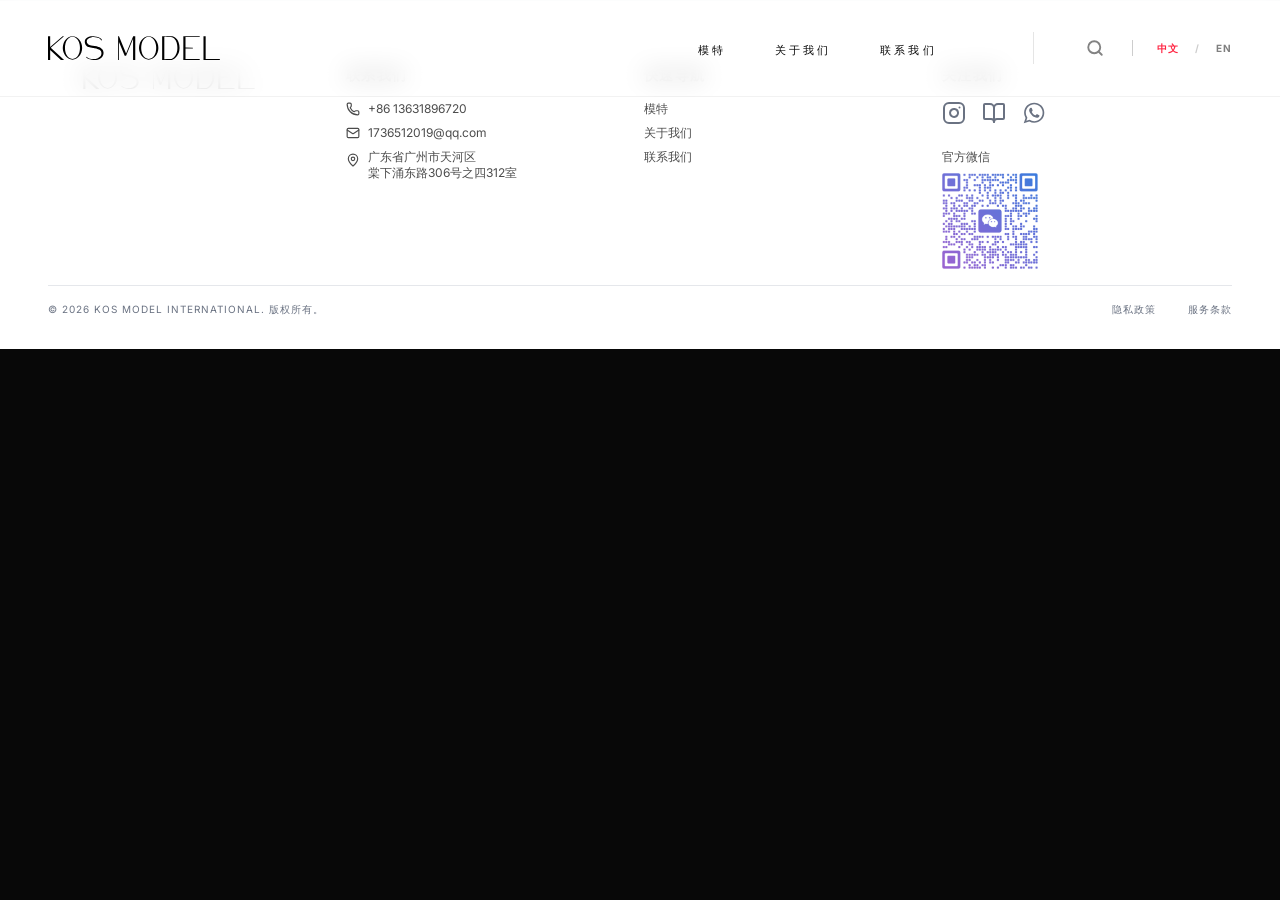
==== commit 95aaa0fa: "Add files via upload" ====
--- a/index.html
+++ b/index.html
@@ -5,8 +5,8 @@
     <link rel="icon" type="image/png" href="/favicon.png">
     <meta name="viewport" content="width=device-width, initial-scale=1.0" />
     <title>KOS MODEL</title>
-    <script type="module" crossorigin src="/assets/index-Cti0Hzp1.js"></script>
-    <link rel="stylesheet" crossorigin href="/assets/index-BO0esFI2.css">
+    <script type="module" crossorigin src="/assets/index-vF_EQ6LJ.js"></script>
+    <link rel="stylesheet" crossorigin href="/assets/index-DY5J5SFI.css">
   </head>
   <body>
     <div id="root"></div>
--- a/assets/index-DY5J5SFI.css
+++ b/assets/index-DY5J5SFI.css
@@ -0,0 +1 @@
+@import"https://fonts.googleapis.com/css2?family=Inter:wght@300;400;500;600&family=Playfair+Display:ital,wght@0,400;0,700;1,400&family=Bodoni+Moda:ital,opsz,wght@0,6..96,400..900;1,6..96,400..900&family=Cormorant+Garamond:wght@300;400;500&family=Raleway:wght@100;200;400&display=swap";/*! tailwindcss v4.3.0 | MIT License | https://tailwindcss.com */@layer properties{@supports (((-webkit-hyphens:none)) and (not (margin-trim:inline))) or ((-moz-orient:inline) and (not (color:rgb(from red r g b)))){*,:before,:after,::backdrop{--tw-translate-x:0;--tw-translate-y:0;--tw-translate-z:0;--tw-scroll-snap-strictness:proximity;--tw-space-y-reverse:0;--tw-border-style:solid;--tw-gradient-position:initial;--tw-gradient-from:#0000;--tw-gradient-via:#0000;--tw-gradient-to:#0000;--tw-gradient-stops:initial;--tw-gradient-via-stops:initial;--tw-gradient-from-position:0%;--tw-gradient-via-position:50%;--tw-gradient-to-position:100%;--tw-leading:initial;--tw-font-weight:initial;--tw-tracking:initial;--tw-shadow:0 0 #0000;--tw-shadow-color:initial;--tw-shadow-alpha:100%;--tw-inset-shadow:0 0 #0000;--tw-inset-shadow-color:initial;--tw-inset-shadow-alpha:100%;--tw-ring-color:initial;--tw-ring-shadow:0 0 #0000;--tw-inset-ring-color:initial;--tw-inset-ring-shadow:0 0 #0000;--tw-ring-inset:initial;--tw-ring-offset-width:0px;--tw-ring-offset-color:#fff;--tw-ring-offset-shadow:0 0 #0000;--tw-blur:initial;--tw-brightness:initial;--tw-contrast:initial;--tw-grayscale:initial;--tw-hue-rotate:initial;--tw-invert:initial;--tw-opacity:initial;--tw-saturate:initial;--tw-sepia:initial;--tw-drop-shadow:initial;--tw-drop-shadow-color:initial;--tw-drop-shadow-alpha:100%;--tw-drop-shadow-size:initial;--tw-backdrop-blur:initial;--tw-backdrop-brightness:initial;--tw-backdrop-contrast:initial;--tw-backdrop-grayscale:initial;--tw-backdrop-hue-rotate:initial;--tw-backdrop-invert:initial;--tw-backdrop-opacity:initial;--tw-backdrop-saturate:initial;--tw-backdrop-sepia:initial;--tw-duration:initial;--tw-ease:initial;--tw-scale-x:1;--tw-scale-y:1;--tw-scale-z:1}}}@layer theme{:root,:host{--font-sans:"Inter", ui-sans-serif, system-ui, sans-serif;--font-serif:"Playfair Display", ui-serif, Georgia, serif;--font-mono:ui-monospace, SFMono-Regular, Menlo, Monaco, Consolas, "Liberation Mono", "Courier New", monospace;--color-red-600:oklch(57.7% .245 27.325);--color-amber-600:oklch(66.6% .179 58.318);--color-gray-50:oklch(98.5% .002 247.839);--color-gray-100:oklch(96.7% .003 264.542);--color-gray-200:oklch(92.8% .006 264.531);--color-gray-400:oklch(70.7% .022 261.325);--color-gray-500:oklch(55.1% .027 264.364);--color-zinc-900:oklch(21% .006 285.885);--color-neutral-100:oklch(97% 0 0);--color-black:#000;--color-white:#fff;--spacing:.25rem;--container-md:28rem;--container-4xl:56rem;--container-7xl:80rem;--text-xs:.75rem;--text-xs--line-height:calc(1 / .75);--text-sm:.875rem;--text-sm--line-height:calc(1.25 / .875);--text-xl:1.25rem;--text-xl--line-height:calc(1.75 / 1.25);--text-2xl:1.5rem;--text-2xl--line-height:calc(2 / 1.5);--text-3xl:1.875rem;--text-3xl--line-height: 1.2 ;--text-4xl:2.25rem;--text-4xl--line-height:calc(2.5 / 2.25);--text-5xl:3rem;--text-5xl--line-height:1;--text-6xl:3.75rem;--text-6xl--line-height:1;--text-7xl:4.5rem;--text-7xl--line-height:1;--text-8xl:6rem;--text-8xl--line-height:1;--text-9xl:8rem;--text-9xl--line-height:1;--font-weight-thin:100;--font-weight-normal:400;--font-weight-medium:500;--font-weight-bold:700;--tracking-wide:.025em;--tracking-wider:.05em;--tracking-widest:.1em;--leading-tight:1.25;--leading-relaxed:1.625;--radius-sm:.25rem;--ease-out:cubic-bezier(0, 0, .2, 1);--animate-bounce:bounce 1s infinite;--blur-sm:8px;--blur-md:12px;--blur-xl:24px;--default-transition-duration:.15s;--default-transition-timing-function:cubic-bezier(.4, 0, .2, 1);--default-font-family:var(--font-sans);--default-mono-font-family:var(--font-mono);--font-raleway:"Raleway", sans-serif;--color-brand-black:#080808;--color-brand-white:#fdfdfd;--color-brand-gray:#888;--color-accent:#ff2442}}@layer base{*,:after,:before,::backdrop{box-sizing:border-box;border:0 solid;margin:0;padding:0}::file-selector-button{box-sizing:border-box;border:0 solid;margin:0;padding:0}html,:host{-webkit-text-size-adjust:100%;-moz-tab-size:4;tab-size:4;line-height:1.5;font-family:var(--default-font-family,ui-sans-serif, system-ui, sans-serif, "Apple Color Emoji", "Segoe UI Emoji", "Segoe UI Symbol", "Noto Color Emoji");font-feature-settings:var(--default-font-feature-settings,normal);font-variation-settings:var(--default-font-variation-settings,normal);-webkit-tap-highlight-color:transparent}hr{height:0;color:inherit;border-top-width:1px}abbr:where([title]){-webkit-text-decoration:underline dotted;text-decoration:underline dotted}h1,h2,h3,h4,h5,h6{font-size:inherit;font-weight:inherit}a{color:inherit;-webkit-text-decoration:inherit;text-decoration:inherit}b,strong{font-weight:bolder}code,kbd,samp,pre{font-family:var(--default-mono-font-family,ui-monospace, SFMono-Regular, Menlo, Monaco, Consolas, "Liberation Mono", "Courier New", monospace);font-feature-settings:var(--default-mono-font-feature-settings,normal);font-variation-settings:var(--default-mono-font-variation-settings,normal);font-size:1em}small{font-size:80%}sub,sup{vertical-align:baseline;font-size:75%;line-height:0;position:relative}sub{bottom:-.25em}sup{top:-.5em}table{text-indent:0;border-color:inherit;border-collapse:collapse}:-moz-focusring{outline:auto}progress{vertical-align:baseline}summary{display:list-item}ol,ul,menu{list-style:none}img,svg,video,canvas,audio,iframe,embed,object{vertical-align:middle;display:block}img,video{max-width:100%;height:auto}button,input,select,optgroup,textarea{font:inherit;font-feature-settings:inherit;font-variation-settings:inherit;letter-spacing:inherit;color:inherit;opacity:1;background-color:#0000;border-radius:0}::file-selector-button{font:inherit;font-feature-settings:inherit;font-variation-settings:inherit;letter-spacing:inherit;color:inherit;opacity:1;background-color:#0000;border-radius:0}:where(select:is([multiple],[size])) optgroup{font-weight:bolder}:where(select:is([multiple],[size])) optgroup option{padding-inline-start:20px}::file-selector-button{margin-inline-end:4px}::placeholder{opacity:1}@supports (not ((-webkit-appearance:-apple-pay-button))) or (contain-intrinsic-size:1px){::placeholder{color:currentColor}@supports (color:color-mix(in lab,red,red)){::placeholder{color:color-mix(in oklab,currentcolor 50%,transparent)}}}textarea{resize:vertical}::-webkit-search-decoration{-webkit-appearance:none}::-webkit-date-and-time-value{min-height:1lh;text-align:inherit}::-webkit-datetime-edit{display:inline-flex}::-webkit-datetime-edit-fields-wrapper{padding:0}::-webkit-datetime-edit{padding-block:0}::-webkit-datetime-edit-year-field{padding-block:0}::-webkit-datetime-edit-month-field{padding-block:0}::-webkit-datetime-edit-day-field{padding-block:0}::-webkit-datetime-edit-hour-field{padding-block:0}::-webkit-datetime-edit-minute-field{padding-block:0}::-webkit-datetime-edit-second-field{padding-block:0}::-webkit-datetime-edit-millisecond-field{padding-block:0}::-webkit-datetime-edit-meridiem-field{padding-block:0}::-webkit-calendar-picker-indicator{line-height:1}:-moz-ui-invalid{box-shadow:none}button,input:where([type=button],[type=reset],[type=submit]){-webkit-appearance:button;-moz-appearance:button;appearance:button}::file-selector-button{-webkit-appearance:button;-moz-appearance:button;appearance:button}::-webkit-inner-spin-button{height:auto}::-webkit-outer-spin-button{height:auto}[hidden]:where(:not([hidden=until-found])){display:none!important}body{background-color:var(--color-brand-black);font-family:var(--font-sans);color:var(--color-brand-white);-webkit-font-smoothing:antialiased;-moz-osx-font-smoothing:grayscale}h1,h2,h3,.serif{font-family:var(--font-serif)}}@layer components;@layer utilities{.pointer-events-none{pointer-events:none}.absolute{position:absolute}.fixed{position:fixed}.relative{position:relative}.inset-0{inset:calc(var(--spacing) * 0)}.-top-10{top:calc(var(--spacing) * -10)}.top-0{top:calc(var(--spacing) * 0)}.top-1\/2{top:50%}.top-12{top:calc(var(--spacing) * 12)}.top-full{top:100%}.-right-10{right:calc(var(--spacing) * -10)}.right-0{right:calc(var(--spacing) * 0)}.right-4{right:calc(var(--spacing) * 4)}.right-10{right:calc(var(--spacing) * 10)}.right-12{right:calc(var(--spacing) * 12)}.-bottom-10{bottom:calc(var(--spacing) * -10)}.bottom-8{bottom:calc(var(--spacing) * 8)}.bottom-10{bottom:calc(var(--spacing) * 10)}.-left-10{left:calc(var(--spacing) * -10)}.left-0{left:calc(var(--spacing) * 0)}.left-4{left:calc(var(--spacing) * 4)}.left-8{left:calc(var(--spacing) * 8)}.z-0{z-index:0}.z-10{z-index:10}.z-40{z-index:40}.z-50{z-index:50}.z-\[100\]{z-index:100}.container{width:100%}@media(min-width:40rem){.container{max-width:40rem}}@media(min-width:48rem){.container{max-width:48rem}}@media(min-width:64rem){.container{max-width:64rem}}@media(min-width:80rem){.container{max-width:80rem}}@media(min-width:96rem){.container{max-width:96rem}}.m-116{margin:calc(var(--spacing) * 116)}.-mx-6{margin-inline:calc(var(--spacing) * -6)}.mx-auto{margin-inline:auto}.mt-1{margin-top:calc(var(--spacing) * 1)}.mt-2{margin-top:calc(var(--spacing) * 2)}.mt-4{margin-top:calc(var(--spacing) * 4)}.mt-8{margin-top:calc(var(--spacing) * 8)}.mt-12{margin-top:calc(var(--spacing) * 12)}.mt-32{margin-top:calc(var(--spacing) * 32)}.mr-12{margin-right:calc(var(--spacing) * 12)}.mb-2{margin-bottom:calc(var(--spacing) * 2)}.mb-4{margin-bottom:calc(var(--spacing) * 4)}.mb-6{margin-bottom:calc(var(--spacing) * 6)}.mb-8{margin-bottom:calc(var(--spacing) * 8)}.mb-10{margin-bottom:calc(var(--spacing) * 10)}.mb-12{margin-bottom:calc(var(--spacing) * 12)}.mb-16{margin-bottom:calc(var(--spacing) * 16)}.mb-20{margin-bottom:calc(var(--spacing) * 20)}.scrollbar-hide{-ms-overflow-style:none;scrollbar-width:none}.scrollbar-hide::-webkit-scrollbar{display:none}.block{display:block}.flex{display:flex}.grid{display:grid}.hidden{display:none}.aspect-\[3\/4\]{aspect-ratio:3/4}.aspect-\[4\/5\]{aspect-ratio:4/5}.h-1\.5{height:calc(var(--spacing) * 1.5)}.h-4{height:calc(var(--spacing) * 4)}.h-5{height:calc(var(--spacing) * 5)}.h-6{height:calc(var(--spacing) * 6)}.h-8{height:calc(var(--spacing) * 8)}.h-12{height:calc(var(--spacing) * 12)}.h-14{height:calc(var(--spacing) * 14)}.h-20{height:calc(var(--spacing) * 20)}.h-24{height:calc(var(--spacing) * 24)}.h-40{height:calc(var(--spacing) * 40)}.h-60{height:calc(var(--spacing) * 60)}.h-\[1px\]{height:1px}.h-\[80vh\]{height:80vh}.h-\[85vh\]{height:85vh}.h-\[160px\]{height:160px}.h-full{height:100%}.h-screen{height:100vh}.min-h-\[60vh\]{min-height:60vh}.min-h-screen{min-height:100vh}.w-1\.5{width:calc(var(--spacing) * 1.5)}.w-5{width:calc(var(--spacing) * 5)}.w-12{width:calc(var(--spacing) * 12)}.w-14{width:calc(var(--spacing) * 14)}.w-16{width:calc(var(--spacing) * 16)}.w-24{width:calc(var(--spacing) * 24)}.w-40{width:calc(var(--spacing) * 40)}.w-56{width:calc(var(--spacing) * 56)}.w-60{width:calc(var(--spacing) * 60)}.w-\[1px\]{width:1px}.w-auto{width:auto}.w-full{width:100%}.max-w-4xl{max-width:var(--container-4xl)}.max-w-7xl{max-width:var(--container-7xl)}.max-w-\[150px\]{max-width:150px}.max-w-\[calc\(80vh\*3\/4\)\]{max-width:60vh}.max-w-md{max-width:var(--container-md)}.flex-1{flex:1}.flex-shrink-0,.shrink-0{flex-shrink:0}.-translate-y-1\/2{--tw-translate-y: -50% ;translate:var(--tw-translate-x) var(--tw-translate-y)}.animate-bounce{animation:var(--animate-bounce)}.cursor-pointer{cursor:pointer}.cursor-zoom-in{cursor:zoom-in}.resize{resize:both}.snap-x{scroll-snap-type:x var(--tw-scroll-snap-strictness)}.snap-mandatory{--tw-scroll-snap-strictness:mandatory}.snap-center{scroll-snap-align:center}.grid-cols-1{grid-template-columns:repeat(1,minmax(0,1fr))}.grid-cols-2{grid-template-columns:repeat(2,minmax(0,1fr))}.grid-cols-\[100px_1fr\]{grid-template-columns:100px 1fr}.flex-col{flex-direction:column}.flex-wrap{flex-wrap:wrap}.items-baseline{align-items:baseline}.items-center{align-items:center}.items-start{align-items:flex-start}.justify-between{justify-content:space-between}.justify-center{justify-content:center}.justify-end{justify-content:flex-end}.gap-1\.5{gap:calc(var(--spacing) * 1.5)}.gap-2{gap:calc(var(--spacing) * 2)}.gap-3{gap:calc(var(--spacing) * 3)}.gap-4{gap:calc(var(--spacing) * 4)}.gap-6{gap:calc(var(--spacing) * 6)}.gap-8{gap:calc(var(--spacing) * 8)}.gap-12{gap:calc(var(--spacing) * 12)}.gap-16{gap:calc(var(--spacing) * 16)}.gap-20{gap:calc(var(--spacing) * 20)}:where(.space-y-1>:not(:last-child)){--tw-space-y-reverse:0;margin-block-start:calc(calc(var(--spacing) * 1) * var(--tw-space-y-reverse));margin-block-end:calc(calc(var(--spacing) * 1) * calc(1 - var(--tw-space-y-reverse)))}:where(.space-y-2>:not(:last-child)){--tw-space-y-reverse:0;margin-block-start:calc(calc(var(--spacing) * 2) * var(--tw-space-y-reverse));margin-block-end:calc(calc(var(--spacing) * 2) * calc(1 - var(--tw-space-y-reverse)))}:where(.space-y-4>:not(:last-child)){--tw-space-y-reverse:0;margin-block-start:calc(calc(var(--spacing) * 4) * var(--tw-space-y-reverse));margin-block-end:calc(calc(var(--spacing) * 4) * calc(1 - var(--tw-space-y-reverse)))}:where(.space-y-6>:not(:last-child)){--tw-space-y-reverse:0;margin-block-start:calc(calc(var(--spacing) * 6) * var(--tw-space-y-reverse));margin-block-end:calc(calc(var(--spacing) * 6) * calc(1 - var(--tw-space-y-reverse)))}:where(.space-y-8>:not(:last-child)){--tw-space-y-reverse:0;margin-block-start:calc(calc(var(--spacing) * 8) * var(--tw-space-y-reverse));margin-block-end:calc(calc(var(--spacing) * 8) * calc(1 - var(--tw-space-y-reverse)))}:where(.space-y-12>:not(:last-child)){--tw-space-y-reverse:0;margin-block-start:calc(calc(var(--spacing) * 12) * var(--tw-space-y-reverse));margin-block-end:calc(calc(var(--spacing) * 12) * calc(1 - var(--tw-space-y-reverse)))}.gap-x-4{column-gap:calc(var(--spacing) * 4)}.gap-y-2{row-gap:calc(var(--spacing) * 2)}.gap-y-6{row-gap:calc(var(--spacing) * 6)}.truncate{text-overflow:ellipsis;white-space:nowrap;overflow:hidden}.overflow-hidden{overflow:hidden}.overflow-x-auto{overflow-x:auto}.rounded-full{border-radius:3.40282e38px}.rounded-sm{border-radius:var(--radius-sm)}.border{border-style:var(--tw-border-style);border-width:1px}.border-t{border-top-style:var(--tw-border-style);border-top-width:1px}.border-b{border-bottom-style:var(--tw-border-style);border-bottom-width:1px}.border-b-2{border-bottom-style:var(--tw-border-style);border-bottom-width:2px}.border-l{border-left-style:var(--tw-border-style);border-left-width:1px}.border-l-2{border-left-style:var(--tw-border-style);border-left-width:2px}.border-accent\/10{border-color:#ff24421a}@supports (color:color-mix(in lab,red,red)){.border-accent\/10{border-color:color-mix(in oklab,var(--color-accent) 10%,transparent)}}.border-accent\/20{border-color:#ff244233}@supports (color:color-mix(in lab,red,red)){.border-accent\/20{border-color:color-mix(in oklab,var(--color-accent) 20%,transparent)}}.border-black{border-color:var(--color-black)}.border-black\/5{border-color:#0000000d}@supports (color:color-mix(in lab,red,red)){.border-black\/5{border-color:color-mix(in oklab,var(--color-black) 5%,transparent)}}.border-black\/10{border-color:#0000001a}@supports (color:color-mix(in lab,red,red)){.border-black\/10{border-color:color-mix(in oklab,var(--color-black) 10%,transparent)}}.border-black\/20{border-color:#0003}@supports (color:color-mix(in lab,red,red)){.border-black\/20{border-color:color-mix(in oklab,var(--color-black) 20%,transparent)}}.border-brand-black{border-color:var(--color-brand-black)}.border-gray-200{border-color:var(--color-gray-200)}.border-white\/10{border-color:#ffffff1a}@supports (color:color-mix(in lab,red,red)){.border-white\/10{border-color:color-mix(in oklab,var(--color-white) 10%,transparent)}}.border-white\/20{border-color:#fff3}@supports (color:color-mix(in lab,red,red)){.border-white\/20{border-color:color-mix(in oklab,var(--color-white) 20%,transparent)}}.bg-\[\#090909\]{background-color:#090909}.bg-accent\/40{background-color:#ff244266}@supports (color:color-mix(in lab,red,red)){.bg-accent\/40{background-color:color-mix(in oklab,var(--color-accent) 40%,transparent)}}.bg-black{background-color:var(--color-black)}.bg-black\/40{background-color:#0006}@supports (color:color-mix(in lab,red,red)){.bg-black\/40{background-color:color-mix(in oklab,var(--color-black) 40%,transparent)}}.bg-brand-black{background-color:var(--color-brand-black)}.bg-brand-black\/95{background-color:#080808f2}@supports (color:color-mix(in lab,red,red)){.bg-brand-black\/95{background-color:color-mix(in oklab,var(--color-brand-black) 95%,transparent)}}.bg-brand-white{background-color:var(--color-brand-white)}.bg-current{background-color:currentColor}.bg-gray-50{background-color:var(--color-gray-50)}.bg-gray-100{background-color:var(--color-gray-100)}.bg-neutral-100{background-color:var(--color-neutral-100)}.bg-transparent{background-color:#0000}.bg-white{background-color:var(--color-white)}.bg-white\/80{background-color:#fffc}@supports (color:color-mix(in lab,red,red)){.bg-white\/80{background-color:color-mix(in oklab,var(--color-white) 80%,transparent)}}.bg-white\/90{background-color:#ffffffe6}@supports (color:color-mix(in lab,red,red)){.bg-white\/90{background-color:color-mix(in oklab,var(--color-white) 90%,transparent)}}.bg-zinc-900{background-color:var(--color-zinc-900)}.bg-gradient-to-b{--tw-gradient-position:to bottom in oklab;background-image:linear-gradient(var(--tw-gradient-stops))}.from-black\/50{--tw-gradient-from:#00000080}@supports (color:color-mix(in lab,red,red)){.from-black\/50{--tw-gradient-from:color-mix(in oklab, var(--color-black) 50%, transparent)}}.from-black\/50{--tw-gradient-stops:var(--tw-gradient-via-stops,var(--tw-gradient-position), var(--tw-gradient-from) var(--tw-gradient-from-position), var(--tw-gradient-to) var(--tw-gradient-to-position))}.from-brand-black\/50{--tw-gradient-from:#08080880}@supports (color:color-mix(in lab,red,red)){.from-brand-black\/50{--tw-gradient-from:color-mix(in oklab, var(--color-brand-black) 50%, transparent)}}.from-brand-black\/50{--tw-gradient-stops:var(--tw-gradient-via-stops,var(--tw-gradient-position), var(--tw-gradient-from) var(--tw-gradient-from-position), var(--tw-gradient-to) var(--tw-gradient-to-position))}.to-transparent{--tw-gradient-to:transparent;--tw-gradient-stops:var(--tw-gradient-via-stops,var(--tw-gradient-position), var(--tw-gradient-from) var(--tw-gradient-from-position), var(--tw-gradient-to) var(--tw-gradient-to-position))}.object-cover{object-fit:cover}.p-1{padding:calc(var(--spacing) * 1)}.p-2{padding:calc(var(--spacing) * 2)}.p-3{padding:calc(var(--spacing) * 3)}.p-4{padding:calc(var(--spacing) * 4)}.p-6{padding:calc(var(--spacing) * 6)}.px-1{padding-inline:calc(var(--spacing) * 1)}.px-3{padding-inline:calc(var(--spacing) * 3)}.px-4{padding-inline:calc(var(--spacing) * 4)}.px-6{padding-inline:calc(var(--spacing) * 6)}.px-8{padding-inline:calc(var(--spacing) * 8)}.py-2{padding-block:calc(var(--spacing) * 2)}.py-8{padding-block:calc(var(--spacing) * 8)}.py-12{padding-block:calc(var(--spacing) * 12)}.py-20{padding-block:calc(var(--spacing) * 20)}.pt-2{padding-top:calc(var(--spacing) * 2)}.pt-4{padding-top:calc(var(--spacing) * 4)}.pt-6{padding-top:calc(var(--spacing) * 6)}.pt-16{padding-top:calc(var(--spacing) * 16)}.pt-32{padding-top:calc(var(--spacing) * 32)}.pt-40{padding-top:calc(var(--spacing) * 40)}.pb-0{padding-bottom:calc(var(--spacing) * 0)}.pb-1{padding-bottom:calc(var(--spacing) * 1)}.pb-2{padding-bottom:calc(var(--spacing) * 2)}.pb-4{padding-bottom:calc(var(--spacing) * 4)}.pb-8{padding-bottom:calc(var(--spacing) * 8)}.pb-12{padding-bottom:calc(var(--spacing) * 12)}.pb-24{padding-bottom:calc(var(--spacing) * 24)}.pb-32{padding-bottom:calc(var(--spacing) * 32)}.pl-6{padding-left:calc(var(--spacing) * 6)}.pl-8{padding-left:calc(var(--spacing) * 8)}.pl-12{padding-left:calc(var(--spacing) * 12)}.text-center{text-align:center}.text-justify{text-align:justify}.text-left{text-align:left}.-indent-6{text-indent:calc(var(--spacing) * -6)}.font-mono{font-family:var(--font-mono)}.font-raleway{font-family:var(--font-raleway)}.font-sans{font-family:var(--font-sans)}.font-serif{font-family:var(--font-serif)}.text-2xl{font-size:var(--text-2xl);line-height:var(--tw-leading,var(--text-2xl--line-height))}.text-3xl{font-size:var(--text-3xl);line-height:var(--tw-leading,var(--text-3xl--line-height))}.text-4xl{font-size:var(--text-4xl);line-height:var(--tw-leading,var(--text-4xl--line-height))}.text-5xl{font-size:var(--text-5xl);line-height:var(--tw-leading,var(--text-5xl--line-height))}.text-sm{font-size:var(--text-sm);line-height:var(--tw-leading,var(--text-sm--line-height))}.text-xl{font-size:var(--text-xl);line-height:var(--tw-leading,var(--text-xl--line-height))}.text-xs{font-size:var(--text-xs);line-height:var(--tw-leading,var(--text-xs--line-height))}.text-\[9px\]{font-size:9px}.text-\[10px\]{font-size:10px}.text-\[11px\]{font-size:11px}.leading-relaxed{--tw-leading:var(--leading-relaxed);line-height:var(--leading-relaxed)}.leading-tight{--tw-leading:var(--leading-tight);line-height:var(--leading-tight)}.font-bold{--tw-font-weight:var(--font-weight-bold);font-weight:var(--font-weight-bold)}.font-medium{--tw-font-weight:var(--font-weight-medium);font-weight:var(--font-weight-medium)}.font-normal{--tw-font-weight:var(--font-weight-normal);font-weight:var(--font-weight-normal)}.font-thin{--tw-font-weight:var(--font-weight-thin);font-weight:var(--font-weight-thin)}.tracking-\[0\.2em\]{--tw-tracking:.2em;letter-spacing:.2em}.tracking-\[0\.3em\]{--tw-tracking:.3em;letter-spacing:.3em}.tracking-\[0\.4em\]{--tw-tracking:.4em;letter-spacing:.4em}.tracking-\[0\.25em\]{--tw-tracking:.25em;letter-spacing:.25em}.tracking-wide{--tw-tracking:var(--tracking-wide);letter-spacing:var(--tracking-wide)}.tracking-wider{--tw-tracking:var(--tracking-wider);letter-spacing:var(--tracking-wider)}.tracking-widest{--tw-tracking:var(--tracking-widest);letter-spacing:var(--tracking-widest)}.whitespace-pre-line{white-space:pre-line}.text-accent{color:var(--color-accent)}.text-black{color:var(--color-black)}.text-black\/50{color:#00000080}@supports (color:color-mix(in lab,red,red)){.text-black\/50{color:color-mix(in oklab,var(--color-black) 50%,transparent)}}.text-brand-black{color:var(--color-brand-black)}.text-brand-black\/70{color:#080808b3}@supports (color:color-mix(in lab,red,red)){.text-brand-black\/70{color:color-mix(in oklab,var(--color-brand-black) 70%,transparent)}}.text-brand-gray{color:var(--color-brand-gray)}.text-brand-gray\/90{color:#888888e6}@supports (color:color-mix(in lab,red,red)){.text-brand-gray\/90{color:color-mix(in oklab,var(--color-brand-gray) 90%,transparent)}}.text-brand-white{color:var(--color-brand-white)}.text-gray-400{color:var(--color-gray-400)}.text-gray-500{color:var(--color-gray-500)}.text-white{color:var(--color-white)}.text-white\/40{color:#fff6}@supports (color:color-mix(in lab,red,red)){.text-white\/40{color:color-mix(in oklab,var(--color-white) 40%,transparent)}}.text-white\/50{color:#ffffff80}@supports (color:color-mix(in lab,red,red)){.text-white\/50{color:color-mix(in oklab,var(--color-white) 50%,transparent)}}.text-white\/70{color:#ffffffb3}@supports (color:color-mix(in lab,red,red)){.text-white\/70{color:color-mix(in oklab,var(--color-white) 70%,transparent)}}.uppercase{text-transform:uppercase}.italic{font-style:italic}.underline{text-decoration-line:underline}.opacity-0{opacity:0}.opacity-20{opacity:.2}.opacity-30{opacity:.3}.opacity-40{opacity:.4}.opacity-50{opacity:.5}.opacity-60{opacity:.6}.opacity-70{opacity:.7}.opacity-80{opacity:.8}.opacity-90{opacity:.9}.shadow-2xl{--tw-shadow:0 25px 50px -12px var(--tw-shadow-color,#00000040);box-shadow:var(--tw-inset-shadow),var(--tw-inset-ring-shadow),var(--tw-ring-offset-shadow),var(--tw-ring-shadow),var(--tw-shadow)}.shadow-lg{--tw-shadow:0 10px 15px -3px var(--tw-shadow-color,#0000001a), 0 4px 6px -4px var(--tw-shadow-color,#0000001a);box-shadow:var(--tw-inset-shadow),var(--tw-inset-ring-shadow),var(--tw-ring-offset-shadow),var(--tw-ring-shadow),var(--tw-shadow)}.ring-1{--tw-ring-shadow:var(--tw-ring-inset,) 0 0 0 calc(1px + var(--tw-ring-offset-width)) var(--tw-ring-color,currentcolor);box-shadow:var(--tw-inset-shadow),var(--tw-inset-ring-shadow),var(--tw-ring-offset-shadow),var(--tw-ring-shadow),var(--tw-shadow)}.ring-black\/5{--tw-ring-color:#0000000d}@supports (color:color-mix(in lab,red,red)){.ring-black\/5{--tw-ring-color:color-mix(in oklab, var(--color-black) 5%, transparent)}}.grayscale{--tw-grayscale:grayscale(100%);filter:var(--tw-blur,) var(--tw-brightness,) var(--tw-contrast,) var(--tw-grayscale,) var(--tw-hue-rotate,) var(--tw-invert,) var(--tw-saturate,) var(--tw-sepia,) var(--tw-drop-shadow,)}.filter{filter:var(--tw-blur,) var(--tw-brightness,) var(--tw-contrast,) var(--tw-grayscale,) var(--tw-hue-rotate,) var(--tw-invert,) var(--tw-saturate,) var(--tw-sepia,) var(--tw-drop-shadow,)}.backdrop-blur-md{--tw-backdrop-blur:blur(var(--blur-md));-webkit-backdrop-filter:var(--tw-backdrop-blur,) var(--tw-backdrop-brightness,) var(--tw-backdrop-contrast,) var(--tw-backdrop-grayscale,) var(--tw-backdrop-hue-rotate,) var(--tw-backdrop-invert,) var(--tw-backdrop-opacity,) var(--tw-backdrop-saturate,) var(--tw-backdrop-sepia,);backdrop-filter:var(--tw-backdrop-blur,) var(--tw-backdrop-brightness,) var(--tw-backdrop-contrast,) var(--tw-backdrop-grayscale,) var(--tw-backdrop-hue-rotate,) var(--tw-backdrop-invert,) var(--tw-backdrop-opacity,) var(--tw-backdrop-saturate,) var(--tw-backdrop-sepia,)}.backdrop-blur-sm{--tw-backdrop-blur:blur(var(--blur-sm));-webkit-backdrop-filter:var(--tw-backdrop-blur,) var(--tw-backdrop-brightness,) var(--tw-backdrop-contrast,) var(--tw-backdrop-grayscale,) var(--tw-backdrop-hue-rotate,) var(--tw-backdrop-invert,) var(--tw-backdrop-opacity,) var(--tw-backdrop-saturate,) var(--tw-backdrop-sepia,);backdrop-filter:var(--tw-backdrop-blur,) var(--tw-backdrop-brightness,) var(--tw-backdrop-contrast,) var(--tw-backdrop-grayscale,) var(--tw-backdrop-hue-rotate,) var(--tw-backdrop-invert,) var(--tw-backdrop-opacity,) var(--tw-backdrop-saturate,) var(--tw-backdrop-sepia,)}.backdrop-blur-xl{--tw-backdrop-blur:blur(var(--blur-xl));-webkit-backdrop-filter:var(--tw-backdrop-blur,) var(--tw-backdrop-brightness,) var(--tw-backdrop-contrast,) var(--tw-backdrop-grayscale,) var(--tw-backdrop-hue-rotate,) var(--tw-backdrop-invert,) var(--tw-backdrop-opacity,) var(--tw-backdrop-saturate,) var(--tw-backdrop-sepia,);backdrop-filter:var(--tw-backdrop-blur,) var(--tw-backdrop-brightness,) var(--tw-backdrop-contrast,) var(--tw-backdrop-grayscale,) var(--tw-backdrop-hue-rotate,) var(--tw-backdrop-invert,) var(--tw-backdrop-opacity,) var(--tw-backdrop-saturate,) var(--tw-backdrop-sepia,)}.transition{transition-property:color,background-color,border-color,outline-color,text-decoration-color,fill,stroke,--tw-gradient-from,--tw-gradient-via,--tw-gradient-to,opacity,box-shadow,transform,translate,scale,rotate,filter,-webkit-backdrop-filter,backdrop-filter,display,content-visibility,overlay,pointer-events;transition-timing-function:var(--tw-ease,var(--default-transition-timing-function));transition-duration:var(--tw-duration,var(--default-transition-duration))}.transition-all{transition-property:all;transition-timing-function:var(--tw-ease,var(--default-transition-timing-function));transition-duration:var(--tw-duration,var(--default-transition-duration))}.transition-colors{transition-property:color,background-color,border-color,outline-color,text-decoration-color,fill,stroke,--tw-gradient-from,--tw-gradient-via,--tw-gradient-to;transition-timing-function:var(--tw-ease,var(--default-transition-timing-function));transition-duration:var(--tw-duration,var(--default-transition-duration))}.transition-opacity{transition-property:opacity;transition-timing-function:var(--tw-ease,var(--default-transition-timing-function));transition-duration:var(--tw-duration,var(--default-transition-duration))}.transition-transform{transition-property:transform,translate,scale,rotate;transition-timing-function:var(--tw-ease,var(--default-transition-timing-function));transition-duration:var(--tw-duration,var(--default-transition-duration))}.duration-200{--tw-duration:.2s;transition-duration:.2s}.duration-300{--tw-duration:.3s;transition-duration:.3s}.duration-500{--tw-duration:.5s;transition-duration:.5s}.duration-700{--tw-duration:.7s;transition-duration:.7s}.duration-1000{--tw-duration:1s;transition-duration:1s}.ease-out{--tw-ease:var(--ease-out);transition-timing-function:var(--ease-out)}.outline-none{--tw-outline-style:none;outline-style:none}.select-none{-webkit-user-select:none;user-select:none}.\[animation-delay\:-0\.3s\]{animation-delay:-.3s}.\[animation-delay\:-0\.15s\]{animation-delay:-.15s}@media(hover:hover){.group-hover\:-translate-x-1:is(:where(.group):hover *){--tw-translate-x:calc(var(--spacing) * -1);translate:var(--tw-translate-x) var(--tw-translate-y)}.group-hover\:-translate-y-1:is(:where(.group):hover *){--tw-translate-y:calc(var(--spacing) * -1);translate:var(--tw-translate-x) var(--tw-translate-y)}.group-hover\:scale-105:is(:where(.group):hover *){--tw-scale-x:105%;--tw-scale-y:105%;--tw-scale-z:105%;scale:var(--tw-scale-x) var(--tw-scale-y)}.group-hover\:opacity-0:is(:where(.group):hover *){opacity:0}.group-hover\:opacity-100:is(:where(.group):hover *),.group-hover\/carousel\:opacity-100:is(:where(.group\/carousel):hover *){opacity:1}}.selection\:bg-accent ::selection{background-color:var(--color-accent)}.selection\:bg-accent::selection{background-color:var(--color-accent)}.selection\:bg-brand-black ::selection{background-color:var(--color-brand-black)}.selection\:bg-brand-black::selection{background-color:var(--color-brand-black)}.selection\:bg-transparent ::selection{background-color:#0000}.selection\:bg-transparent::selection{background-color:#0000}.selection\:text-brand-black ::selection{color:var(--color-brand-black)}.selection\:text-brand-black::selection{color:var(--color-brand-black)}.selection\:text-white ::selection{color:var(--color-white)}.selection\:text-white::selection{color:var(--color-white)}.placeholder\:text-white\/10::placeholder{color:#ffffff1a}@supports (color:color-mix(in lab,red,red)){.placeholder\:text-white\/10::placeholder{color:color-mix(in oklab,var(--color-white) 10%,transparent)}}@media(hover:hover){.hover\:scale-105:hover{--tw-scale-x:105%;--tw-scale-y:105%;--tw-scale-z:105%;scale:var(--tw-scale-x) var(--tw-scale-y)}.hover\:border-accent:hover{border-color:var(--color-accent)}.hover\:border-black\/50:hover{border-color:#00000080}@supports (color:color-mix(in lab,red,red)){.hover\:border-black\/50:hover{border-color:color-mix(in oklab,var(--color-black) 50%,transparent)}}.hover\:bg-accent:hover{background-color:var(--color-accent)}.hover\:bg-black\/60:hover{background-color:#0009}@supports (color:color-mix(in lab,red,red)){.hover\:bg-black\/60:hover{background-color:color-mix(in oklab,var(--color-black) 60%,transparent)}}.hover\:bg-brand-black:hover{background-color:var(--color-brand-black)}.hover\:bg-white:hover{background-color:var(--color-white)}.hover\:bg-white\/10:hover{background-color:#ffffff1a}@supports (color:color-mix(in lab,red,red)){.hover\:bg-white\/10:hover{background-color:color-mix(in oklab,var(--color-white) 10%,transparent)}}.hover\:text-accent:hover{color:var(--color-accent)}.hover\:text-amber-600:hover{color:var(--color-amber-600)}.hover\:text-black:hover{color:var(--color-black)}.hover\:text-brand-black:hover{color:var(--color-brand-black)}.hover\:text-red-600:hover{color:var(--color-red-600)}.hover\:text-white:hover{color:var(--color-white)}.hover\:opacity-100:hover{opacity:1}.hover\:grayscale-0:hover{--tw-grayscale:grayscale(0%);filter:var(--tw-blur,) var(--tw-brightness,) var(--tw-contrast,) var(--tw-grayscale,) var(--tw-hue-rotate,) var(--tw-invert,) var(--tw-saturate,) var(--tw-sepia,) var(--tw-drop-shadow,)}}.focus\:border-accent:focus{border-color:var(--color-accent)}.focus\:outline-none:focus{--tw-outline-style:none;outline-style:none}.active\:scale-95:active{--tw-scale-x:95%;--tw-scale-y:95%;--tw-scale-z:95%;scale:var(--tw-scale-x) var(--tw-scale-y)}.disabled\:pointer-events-none:disabled{pointer-events:none}.disabled\:opacity-30:disabled{opacity:.3}@media(min-width:40rem){.sm\:grid-cols-2{grid-template-columns:repeat(2,minmax(0,1fr))}.sm\:text-7xl{font-size:var(--text-7xl);line-height:var(--tw-leading,var(--text-7xl--line-height))}.sm\:text-\[11px\]{font-size:11px}}@media(min-width:48rem){.md\:right-8{right:calc(var(--spacing) * 8)}.md\:left-8{left:calc(var(--spacing) * 8)}.md\:mx-0{margin-inline:calc(var(--spacing) * 0)}.md\:mr-12{margin-right:calc(var(--spacing) * 12)}.md\:flex{display:flex}.md\:hidden{display:none}.md\:w-64{width:calc(var(--spacing) * 64)}.md\:max-w-\[90vw\]{max-width:90vw}.md\:grid-cols-2{grid-template-columns:repeat(2,minmax(0,1fr))}.md\:grid-cols-4{grid-template-columns:repeat(4,minmax(0,1fr))}.md\:grid-cols-\[112px_1fr\]{grid-template-columns:112px 1fr}.md\:flex-row{flex-direction:row}.md\:items-center{align-items:center}.md\:gap-12{gap:calc(var(--spacing) * 12)}.md\:px-0{padding-inline:calc(var(--spacing) * 0)}.md\:px-12{padding-inline:calc(var(--spacing) * 12)}.md\:px-16{padding-inline:calc(var(--spacing) * 16)}.md\:pt-0{padding-top:calc(var(--spacing) * 0)}.md\:text-2xl{font-size:var(--text-2xl);line-height:var(--tw-leading,var(--text-2xl--line-height))}.md\:text-6xl{font-size:var(--text-6xl);line-height:var(--tw-leading,var(--text-6xl--line-height))}.md\:text-7xl{font-size:var(--text-7xl);line-height:var(--tw-leading,var(--text-7xl--line-height))}.md\:text-8xl{font-size:var(--text-8xl);line-height:var(--tw-leading,var(--text-8xl--line-height))}.md\:text-9xl{font-size:var(--text-9xl);line-height:var(--tw-leading,var(--text-9xl--line-height))}}@media(min-width:64rem){.lg\:sticky{position:sticky}.lg\:top-32{top:calc(var(--spacing) * 32)}.lg\:w-\[400px\]{width:400px}.lg\:flex-1{flex:1}.lg\:grid-cols-3{grid-template-columns:repeat(3,minmax(0,1fr))}.lg\:grid-cols-4{grid-template-columns:repeat(4,minmax(0,1fr))}.lg\:flex-row{flex-direction:row}.lg\:text-left{text-align:left}}}.mask-fade-bottom{-webkit-mask-image:linear-gradient(#000 50%,#0000 100%);mask-image:linear-gradient(#000 50%,#0000)}@property --tw-translate-x{syntax:"*";inherits:false;initial-value:0}@property --tw-translate-y{syntax:"*";inherits:false;initial-value:0}@property --tw-translate-z{syntax:"*";inherits:false;initial-value:0}@property --tw-scroll-snap-strictness{syntax:"*";inherits:false;initial-value:proximity}@property --tw-space-y-reverse{syntax:"*";inherits:false;initial-value:0}@property --tw-border-style{syntax:"*";inherits:false;initial-value:solid}@property --tw-gradient-position{syntax:"*";inherits:false}@property --tw-gradient-from{syntax:"<color>";inherits:false;initial-value:#0000}@property --tw-gradient-via{syntax:"<color>";inherits:false;initial-value:#0000}@property --tw-gradient-to{syntax:"<color>";inherits:false;initial-value:#0000}@property --tw-gradient-stops{syntax:"*";inherits:false}@property --tw-gradient-via-stops{syntax:"*";inherits:false}@property --tw-gradient-from-position{syntax:"<length-percentage>";inherits:false;initial-value:0%}@property --tw-gradient-via-position{syntax:"<length-percentage>";inherits:false;initial-value:50%}@property --tw-gradient-to-position{syntax:"<length-percentage>";inherits:false;initial-value:100%}@property --tw-leading{syntax:"*";inherits:false}@property --tw-font-weight{syntax:"*";inherits:false}@property --tw-tracking{syntax:"*";inherits:false}@property --tw-shadow{syntax:"*";inherits:false;initial-value:0 0 #0000}@property --tw-shadow-color{syntax:"*";inherits:false}@property --tw-shadow-alpha{syntax:"<percentage>";inherits:false;initial-value:100%}@property --tw-inset-shadow{syntax:"*";inherits:false;initial-value:0 0 #0000}@property --tw-inset-shadow-color{syntax:"*";inherits:false}@property --tw-inset-shadow-alpha{syntax:"<percentage>";inherits:false;initial-value:100%}@property --tw-ring-color{syntax:"*";inherits:false}@property --tw-ring-shadow{syntax:"*";inherits:false;initial-value:0 0 #0000}@property --tw-inset-ring-color{syntax:"*";inherits:false}@property --tw-inset-ring-shadow{syntax:"*";inherits:false;initial-value:0 0 #0000}@property --tw-ring-inset{syntax:"*";inherits:false}@property --tw-ring-offset-width{syntax:"<length>";inherits:false;initial-value:0}@property --tw-ring-offset-color{syntax:"*";inherits:false;initial-value:#fff}@property --tw-ring-offset-shadow{syntax:"*";inherits:false;initial-value:0 0 #0000}@property --tw-blur{syntax:"*";inherits:false}@property --tw-brightness{syntax:"*";inherits:false}@property --tw-contrast{syntax:"*";inherits:false}@property --tw-grayscale{syntax:"*";inherits:false}@property --tw-hue-rotate{syntax:"*";inherits:false}@property --tw-invert{syntax:"*";inherits:false}@property --tw-opacity{syntax:"*";inherits:false}@property --tw-saturate{syntax:"*";inherits:false}@property --tw-sepia{syntax:"*";inherits:false}@property --tw-drop-shadow{syntax:"*";inherits:false}@property --tw-drop-shadow-color{syntax:"*";inherits:false}@property --tw-drop-shadow-alpha{syntax:"<percentage>";inherits:false;initial-value:100%}@property --tw-drop-shadow-size{syntax:"*";inherits:false}@property --tw-backdrop-blur{syntax:"*";inherits:false}@property --tw-backdrop-brightness{syntax:"*";inherits:false}@property --tw-backdrop-contrast{syntax:"*";inherits:false}@property --tw-backdrop-grayscale{syntax:"*";inherits:false}@property --tw-backdrop-hue-rotate{syntax:"*";inherits:false}@property --tw-backdrop-invert{syntax:"*";inherits:false}@property --tw-backdrop-opacity{syntax:"*";inherits:false}@property --tw-backdrop-saturate{syntax:"*";inherits:false}@property --tw-backdrop-sepia{syntax:"*";inherits:false}@property --tw-duration{syntax:"*";inherits:false}@property --tw-ease{syntax:"*";inherits:false}@property --tw-scale-x{syntax:"*";inherits:false;initial-value:1}@property --tw-scale-y{syntax:"*";inherits:false;initial-value:1}@property --tw-scale-z{syntax:"*";inherits:false;initial-value:1}@keyframes bounce{0%,to{animation-timing-function:cubic-bezier(.8,0,1,1);transform:translateY(-25%)}50%{animation-timing-function:cubic-bezier(0,0,.2,1);transform:none}}
